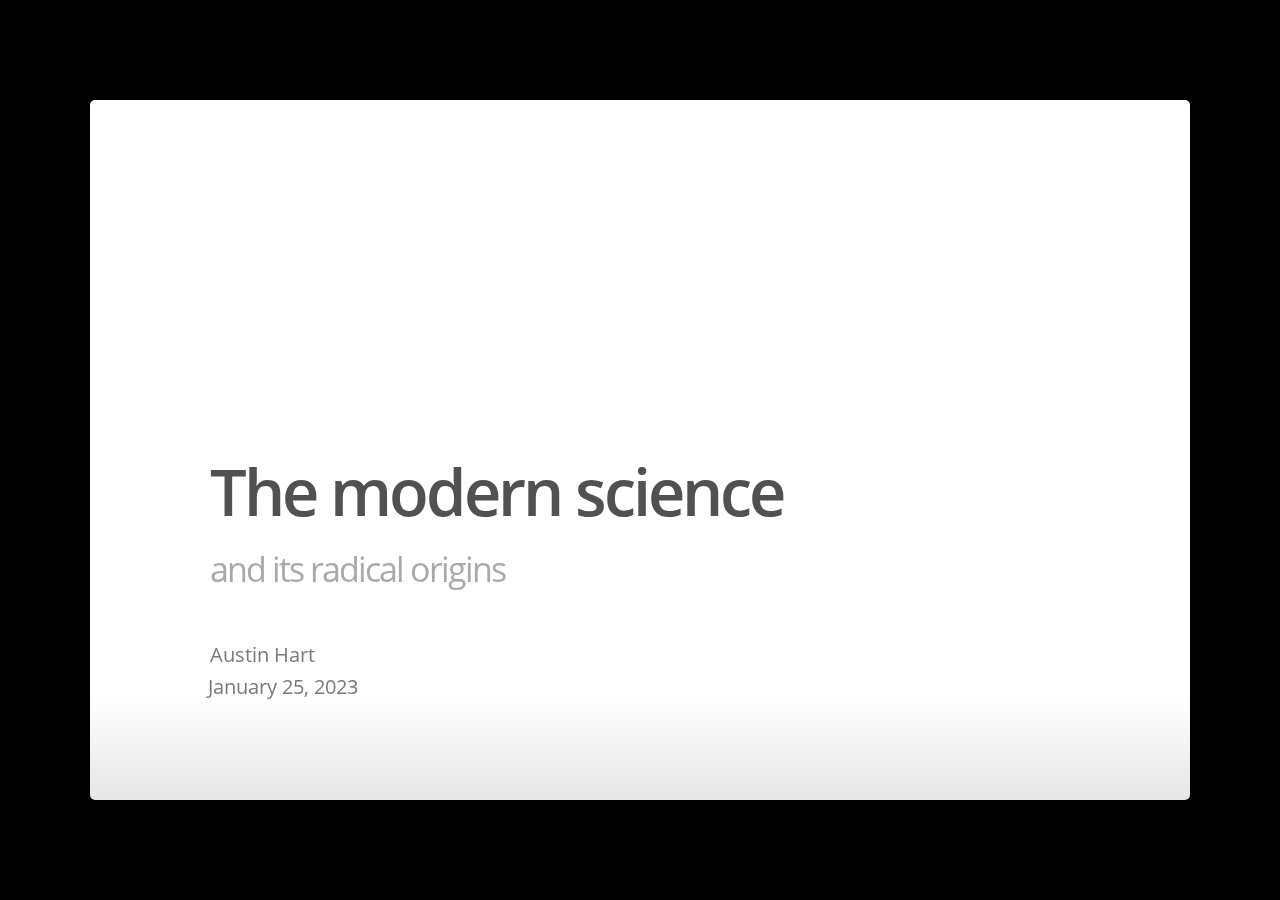
==== index.html @ f1a3aece "upload" ====
<!DOCTYPE html>
<html>
<head>
  <title>The modern science</title>

  <meta charset="utf-8">
  <meta http-equiv="X-UA-Compatible" content="chrome=1">
  <meta name="generator" content="pandoc" />



  <meta name="date" content="2023-01-25" />

  <meta name="viewport" content="width=device-width, initial-scale=1">
  <meta name="apple-mobile-web-app-capable" content="yes">

  <base target="_blank">

  <script type="text/javascript">
    var SLIDE_CONFIG = {
      // Slide settings
      settings: {
                title: 'The modern science',
                        subtitle: 'and its radical origins',
                useBuilds: true,
        usePrettify: true,
        enableSlideAreas: true,
        enableTouch: true,
                      },

      // Author information
      presenters: [
            {
        name:  'Austin Hart' ,
        company: '',
        gplus: '',
        twitter: '',
        www: '',
        github: ''
      },
            ]
    };
  </script>

  <script>// Pandoc 2.9 adds attributes on both header and div. We remove the former (to
// be compatible with the behavior of Pandoc < 2.8).
document.addEventListener('DOMContentLoaded', function(e) {
  var hs = document.querySelectorAll("div.section[class*='level'] > :first-child");
  var i, h, a;
  for (i = 0; i < hs.length; i++) {
    h = hs[i];
    if (!/^h[1-6]$/i.test(h.tagName)) continue;  // it should be a header h1-h6
    a = h.attributes;
    while (a.length > 0) h.removeAttribute(a[0].name);
  }
});
</script>
  <style type="text/css">@font-face {
font-family: 'Open Sans';
font-style: normal;
font-weight: 400;
src: url([data-uri]) format('truetype');
}
@font-face {
font-family: 'Open Sans';
font-style: normal;
font-weight: 600;
src: url([data-uri]) format('truetype');
}
@font-face {
font-family: 'Open Sans';
font-style: italic;
font-weight: 400;
src: url([data-uri]) format('truetype');
}
@font-face {
font-family: 'Open Sans';
font-style: italic;
font-weight: 600;
src: url([data-uri]) format('truetype');
}
@font-face {
font-family: 'Source Code Pro';
font-style: normal;
font-weight: 400;
src: url([data-uri]) format('truetype');
}
</style>
  <style type="text/css">@charset "UTF-8";

html, body, div, span, applet, object, iframe,
h1, h2, h3, h4, h5, h6, p, blockquote, pre,
a, abbr, acronym, address, big, cite, code,
del, dfn, em, img, ins, kbd, q, s, samp,
small, strike, strong, tt, var,
b, u, i, center,
dl, dt, dd, ol, ul, li,
fieldset, form, label, legend,
table, caption, tbody, tfoot, thead, tr, th, td,
article, aside, canvas, details, embed,
figure, figcaption, footer, header, hgroup,
menu, nav, output, ruby, section, summary,
time, mark, audio, video {
margin: 0;
padding: 0;
border: 0;
font: inherit;
font-size: 100%;
vertical-align: baseline;
}

html {
line-height: 1.2;
}

ul {
list-style: none;
}

table {
border-collapse: collapse;
border-spacing: 0;
}

caption, th, td {
font-weight: normal;
vertical-align: middle;
}

q, blockquote {
quotes: none;
}

q:before, q:after, blockquote:before, blockquote:after {
content: "";
content: none;
}

a img {
border: none;
}

article, aside, details, figcaption, figure, footer, header, hgroup, menu, nav, section, summary {
display: block;
}


html {
height: 100%;
overflow: hidden;
}

body {
margin: 0;
padding: 0;
opacity: 0;
height: 100%;
min-height: 740px;
width: 100%;
overflow: hidden;
color: #fff;
-webkit-font-smoothing: antialiased;
-moz-font-smoothing: antialiased;
-ms-font-smoothing: antialiased;
-o-font-smoothing: antialiased;
-webkit-transition: opacity 250ms ease-in;
-webkit-transition-delay: 100ms;
-moz-transition: opacity 250ms ease-in 100ms;
-o-transition: opacity 250ms ease-in 100ms;
transition: opacity 250ms ease-in 100ms;
}

body.loaded {
opacity: 1 !important;
}

input, button {
vertical-align: middle;
}

slides > slide[hidden] {
display: none !important;
}

slides {
width: 100%;
height: 100%;
position: absolute;
left: 0;
top: 0;
-webkit-transform: translate3d(0, 0, 0);
-moz-transform: translate3d(0, 0, 0);
-ms-transform: translate3d(0, 0, 0);
-o-transform: translate3d(0, 0, 0);
transform: translate3d(0, 0, 0);
-webkit-perspective: 1000;
-moz-perspective: 1000;
-ms-perspective: 1000;
-o-perspective: 1000;
perspective: 1000;
-webkit-transform-style: preserve-3d;
-moz-transform-style: preserve-3d;
-ms-transform-style: preserve-3d;
-o-transform-style: preserve-3d;
transform-style: preserve-3d;
-webkit-transition: opacity 250ms ease-in;
-webkit-transition-delay: 100ms;
-moz-transition: opacity 250ms ease-in 100ms;
-o-transition: opacity 250ms ease-in 100ms;
transition: opacity 250ms ease-in 100ms;
}

slides > slide {
display: block;
position: absolute;
overflow: hidden;
left: 50%;
top: 50%;
-webkit-box-sizing: border-box;
-moz-box-sizing: border-box;
box-sizing: border-box;
}




::selection {
color: white;
background-color: #ffd14d;
text-shadow: none;
}

::-webkit-scrollbar {
height: 16px;
overflow: visible;
width: 16px;
}

::-webkit-scrollbar-thumb {
background-color: rgba(0, 0, 0, 0.1);
background-clip: padding-box;
border: solid transparent;
min-height: 28px;
padding: 100px 0 0;
-webkit-box-shadow: inset 1px 1px 0 rgba(0, 0, 0, 0.1), inset 0 -1px 0 rgba(0, 0, 0, 0.07);
-moz-box-shadow: inset 1px 1px 0 rgba(0, 0, 0, 0.1), inset 0 -1px 0 rgba(0, 0, 0, 0.07);
box-shadow: inset 1px 1px 0 rgba(0, 0, 0, 0.1), inset 0 -1px 0 rgba(0, 0, 0, 0.07);
border-width: 1px 1px 1px 6px;
}

::-webkit-scrollbar-thumb:hover {
background-color: rgba(0, 0, 0, 0.5);
}

::-webkit-scrollbar-button {
height: 0;
width: 0;
}

::-webkit-scrollbar-track {
background-clip: padding-box;
border: solid transparent;
border-width: 0 0 0 4px;
}

::-webkit-scrollbar-corner {
background: transparent;
}

body {
background: black;
}

slides > slide {
font-family: 'Open Sans', Arial, sans-serif;
font-size: 26px;
color: #797979;
width: 900px;
height: 700px;
margin-left: -450px;
margin-top: -350px;
padding: 40px 60px;
-webkit-border-radius: 5px;
-moz-border-radius: 5px;
-ms-border-radius: 5px;
-o-border-radius: 5px;
border-radius: 5px;
-webkit-transition: all 0.6s ease-in-out;
-moz-transition: all 0.6s ease-in-out;
-o-transition: all 0.6s ease-in-out;
transition: all 0.6s ease-in-out;
}

slides > slide.far-past {
}

slides > slide.past {
opacity: 0;
}

slides > slide.current {
display: block;
opacity: 1;
z-index: 1;
}
slides > slide:not(.current) {
z-index: 0;
}

slides > slide.current .auto-fadein {
opacity: 1;
}

slides > slide.current .gdbar {
-webkit-background-size: 100% 100%;
-moz-background-size: 100% 100%;
-o-background-size: 100% 100%;
background-size: 100% 100%;
}

slides > slide.next {
opacity: 0;
pointer-events: none;
}

slides > slide.far-next {
}

slides > slide.dark {
background: #515151 !important;
}

slides > slide:not(.nobackground):after {
font-size: 12pt;
content: attr(data-slide-num) "/" attr(data-total-slides);
position: absolute;
bottom: 20px;
right: 60px;
line-height: 1.9;
}

slides > slide.title-slide:after {
content: '';
position: absolute;
bottom: 40px;
right: 40px;
width: 100%;
height: 60px;
}

slides > slide.backdrop {
z-index: -10;
display: block !important;
background: -webkit-gradient(linear, 50% 0%, 50% 100%, color-stop(0%, #ffffff), color-stop(85%, #ffffff), color-stop(100%, #e6e6e6));
background: -webkit-linear-gradient(#ffffff, #ffffff 85%, #e6e6e6);
background: -moz-linear-gradient(#ffffff, #ffffff 85%, #e6e6e6);
background: -o-linear-gradient(#ffffff, #ffffff 85%, #e6e6e6);
background: linear-gradient(#ffffff, #ffffff 85%, #e6e6e6);
background-color: white;
}

slides > slide.backdrop:after, slides > slide.backdrop:before {
display: none;
}

slides > slide > hgroup + article {
margin-top: 45px;
}

slides > slide > hgroup + article.flexbox.vcenter, slides > slide > hgroup + article.flexbox.vleft, slides > slide > hgroup + article.flexbox.vright {
height: 80%;
}

slides > slide > hgroup + article p {
margin-bottom: 1em;
}

slides > slide > article:only-child {
height: 100%;
}

slides > slide > article:only-child > iframe {
height: 95%;
}

slides.layout-faux-widescreen > slide {
padding: 40px 160px;
}

slides.layout-widescreen > slide,
slides.layout-faux-widescreen > slide {
margin-left: -550px;
width: 1100px;
}

slides.layout-widescreen > slide.far-past,
slides.layout-faux-widescreen > slide.far-past {
-webkit-transform: translate(-2260px);
-moz-transform: translate(-2260px);
-ms-transform: translate(-2260px);
-o-transform: translate(-2260px);
transform: translate(-2260px);
-webkit-transform: translate3d(-2260px, 0, 0);
-moz-transform: translate3d(-2260px, 0, 0);
-ms-transform: translate3d(-2260px, 0, 0);
-o-transform: translate3d(-2260px, 0, 0);
transform: translate3d(-2260px, 0, 0);
}

slides.layout-widescreen > slide.past,
slides.layout-faux-widescreen > slide.past {
display: block;
opacity: 0;
}

slides.layout-widescreen > slide.current,
slides.layout-faux-widescreen > slide.current {
display: block;
opacity: 1;
}

slides.layout-widescreen > slide.next,
slides.layout-faux-widescreen > slide.next {
display: block;
opacity: 0;
pointer-events: none;
}

slides.layout-widescreen > slide.far-next,
slides.layout-faux-widescreen > slide.far-next {
-webkit-transform: translate(2260px);
-moz-transform: translate(2260px);
-ms-transform: translate(2260px);
-o-transform: translate(2260px);
transform: translate(2260px);
-webkit-transform: translate3d(2260px, 0, 0);
-moz-transform: translate3d(2260px, 0, 0);
-ms-transform: translate3d(2260px, 0, 0);
-o-transform: translate3d(2260px, 0, 0);
transform: translate3d(2260px, 0, 0);
}

slides.layout-widescreen #prev-slide-area,
slides.layout-faux-widescreen #prev-slide-area {
margin-left: -650px;
}

slides.layout-widescreen #next-slide-area,
slides.layout-faux-widescreen #next-slide-area {
margin-left: 550px;
}

b {
font-weight: 600;
}

a {
color: #2a7cdf;
text-decoration: none;
border-bottom: 1px solid rgba(42, 124, 223, 0.5);
}

a:hover {
color: black !important;
}

h1, h2, h3 {
font-weight: 600;
}

h2 {
font-size: 45px;
line-height: 65px;
letter-spacing: -2px;
color: #515151;
}

h3 {
font-size: 30px;
letter-spacing: -1px;
line-height: 2;
font-weight: inherit;
color: #797979;
}

ol, ul {
margin-left: 1.2em;
margin-bottom: 1em;
position: relative;
}
ol {
margin-left: 1.4em;
}

ol li,
ul li {
margin-bottom: 0.5em;
}

ul li ul {
margin-left: 2em;
margin-bottom: 0;
}

ul li ul li:before {
content: '-';
font-weight: 600;
}

ul > li:before {
content: '\00B7';
margin-left: -1em;
position: absolute;
font-weight: 600;
}

ul ul,
ol ul {
margin-top: .5em;
}
ol ul,
ol ol {
margin-top: .5em;
}

.highlight-code slide.current pre > * {
opacity: 0.25;
-webkit-transition: opacity 0.5s ease-in;
-moz-transition: opacity 0.5s ease-in;
-o-transition: opacity 0.5s ease-in;
transition: opacity 0.5s ease-in;
}

.highlight-code slide.current b {
opacity: 1;
}

pre {
font-family: 'Source Code Pro', 'Courier New', monospace;
font-size: 20px;
line-height: 28px;
padding: 10px 0 10px 60px;
letter-spacing: -1px;
margin-bottom: 20px;
width: 106%;
left: -60px;
position: relative;
-webkit-box-sizing: border-box;
-moz-box-sizing: border-box;
box-sizing: border-box;

}
.prettyprint {
background-color: #e6e6e6;
}

pre[data-lang]:after {
content: attr(data-lang);
background-color: darkgrey;
right: 0;
top: 0;
position: absolute;
font-size: 16pt;
color: white;
padding: 2px 25px;
text-transform: uppercase;
}

pre[data-lang="go"] {
color: #333;
}

code {
font-size: 95%;
font-family: 'Source Code Pro', 'Courier New', monospace;
color: black;
}

iframe {
width: 100%;
height: 510px;
background: white;
border: 1px solid #e6e6e6;
-webkit-box-sizing: border-box;
-moz-box-sizing: border-box;
box-sizing: border-box;
}

dt {
font-weight: bold;
}

button {
display: inline-block;
background: -webkit-gradient(linear, 50% 0%, 50% 100%, color-stop(40%, #f9f9f9), color-stop(70%, #e3e3e3));
background: -webkit-linear-gradient(#f9f9f9 40%, #e3e3e3 70%);
background: -moz-linear-gradient(#f9f9f9 40%, #e3e3e3 70%);
background: -o-linear-gradient(#f9f9f9 40%, #e3e3e3 70%);
background: linear-gradient(#f9f9f9 40%, #e3e3e3 70%);
border: 1px solid darkgrey;
-webkit-border-radius: 3px;
-moz-border-radius: 3px;
-ms-border-radius: 3px;
-o-border-radius: 3px;
border-radius: 3px;
padding: 5px 8px;
outline: none;
white-space: nowrap;
-webkit-user-select: none;
-moz-user-select: none;
user-select: none;
cursor: pointer;
text-shadow: 1px 1px white;
font-size: 10pt;
}

button:not(:disabled):hover {
border-color: #515151;
}

button:not(:disabled):active {
background: -webkit-gradient(linear, 50% 0%, 50% 100%, color-stop(40%, #e3e3e3), color-stop(70%, #f9f9f9));
background: -webkit-linear-gradient(#e3e3e3 40%, #f9f9f9 70%);
background: -moz-linear-gradient(#e3e3e3 40%, #f9f9f9 70%);
background: -o-linear-gradient(#e3e3e3 40%, #f9f9f9 70%);
background: linear-gradient(#e3e3e3 40%, #f9f9f9 70%);
}

:disabled {
color: darkgrey;
}

.blue {
color: #4387fd;
}

.blue2 {
color: #3c8ef3;
}

.blue3 {
color: #2a7cdf;
}

.yellow {
color: #ffd14d;
}

.yellow2 {
color: #f9cc46;
}

.yellow3 {
color: #f6c000;
}

.green {
color: #0da861;
}

.green2 {
color: #00a86d;
}

.green3 {
color: #009f5d;
}

.red {
color: #f44a3f;
}

.red2 {
color: #e0543e;
}

.red3 {
color: #d94d3a;
}

.gray {
color: #e6e6e6;
}

.gray2 {
color: darkgrey;
}

.gray3 {
color: #797979;
}

.gray4 {
color: #515151;
}

.white {
color: white !important;
}

.black {
color: black !important;
}

.columns-2 {
-webkit-column-count: 2;
-moz-column-count: 2;
-ms-column-count: 2;
-o-column-count: 2;
column-count: 2;
}

.columns-2 ul, .columns-2 ol {
-webkit-transform: translate3d(0, 0, 0);
}

table.rmdtable {
width: 100%;
border-collapse: -moz-initial;
border-collapse: initial;
border-spacing: 2px;
border-bottom: 1px solid #797979;
}

table.rmdtable tr > td:first-child, table th {
font-weight: 600;
color: #515151;
}

table.rmdtable tr:nth-child(odd) {
background-color: #e6e6e6;
}

table.rmdtable th {
color: white;
font-size: 18px;
background: -webkit-gradient(linear, 50% 0%, 50% 100%, color-stop(40%, #4387fd), color-stop(80%, #2a7cdf)) no-repeat;
background: -webkit-linear-gradient(top, #4387fd 40%, #2a7cdf 80%) no-repeat;
background: -moz-linear-gradient(top, #4387fd 40%, #2a7cdf 80%) no-repeat;
background: -o-linear-gradient(top, #4387fd 40%, #2a7cdf 80%) no-repeat;
background: linear-gradient(top, #4387fd 40%, #2a7cdf 80%) no-repeat;
}

table.rmdtable td, table th {
font-size: 18px;
padding: 1em 0.5em;
}

table.rmdtable td.highlight {
color: #515151;
background: -webkit-gradient(linear, 50% 0%, 50% 100%, color-stop(40%, #ffd14d), color-stop(80%, #f6c000)) no-repeat;
background: -webkit-linear-gradient(top, #ffd14d 40%, #f6c000 80%) no-repeat;
background: -moz-linear-gradient(top, #ffd14d 40%, #f6c000 80%) no-repeat;
background: -o-linear-gradient(top, #ffd14d 40%, #f6c000 80%) no-repeat;
background: linear-gradient(top, #ffd14d 40%, #f6c000 80%) no-repeat;
}

table.rmdtable.rows {
border-bottom: none;
border-right: 1px solid #797979;
}

q {
font-size: 45px;
line-height: 72px;
}

q:before {
content: '\201C';
position: absolute;
margin-left: -0.5em;
}

q:after {
content: '\201D';
position: absolute;
margin-left: 0.1em;
}

slide.fill {
background-repeat: no-repeat;
-webkit-border-radius: 5px;
-moz-border-radius: 5px;
-ms-border-radius: 5px;
-o-border-radius: 5px;
border-radius: 5px;
-webkit-background-size: cover;
-moz-background-size: cover;
-o-background-size: cover;
background-size: cover;
}


article.smaller p, article.smaller ul, article.smaller ol {
font-size: 20px;
line-height: 24px;
letter-spacing: 0;
}

article.smaller table td, article.smaller table th {
font-size: 14px;
}

article.smaller pre {
font-size: 15px;
line-height: 20px;
letter-spacing: 0;
}

article.smaller q {
font-size: 40px;
line-height: 48px;
}

article.smaller q:before, article.smaller q:after {
font-size: 60px;
}


.build > * {
-webkit-transition: opacity 0.5s ease-in-out;
-webkit-transition-delay: 0.2s;
-moz-transition: opacity 0.5s ease-in-out 0.2s;
-o-transition: opacity 0.5s ease-in-out 0.2s;
transition: opacity 0.5s ease-in-out 0.2s;
}

.build .to-build {
opacity: 0;
}

.build .build-fade {
opacity: 0.3;
}

.build .build-fade:hover {
opacity: 1.0;
}

.popup .next .build .to-build {
opacity: 1;
}

.popup .next .build .build-fade {
opacity: 1;
}


.prettyprint .str,
.prettyprint .atv {

color: #009f5d;
}

.prettyprint .kwd,
.prettyprint .tag {

color: #0066cc;
}

.prettyprint .com {

color: #797979;
font-style: italic;
}

.prettyprint .lit {

color: #7f0000;
}

.prettyprint .pun,
.prettyprint .opn,
.prettyprint .clo {
color: #515151;
}

.prettyprint .typ,
.prettyprint .atn,
.prettyprint .dec,
.prettyprint .var {

color: #d94d3a;
}

.prettyprint .pln {
color: #515151;
}

.note {
position: absolute;
z-index: 100;
width: 100%;
height: 100%;
top: 0;
left: 0;
padding: 1em;
background: rgba(0, 0, 0, 0.3);
opacity: 0;
pointer-events: none;
display: -webkit-box !important;
display: -moz-box !important;
display: -ms-box !important;
display: -o-box !important;
display: box !important;
-webkit-box-orient: vertical;
-moz-box-orient: vertical;
-ms-box-orient: vertical;
box-orient: vertical;
-webkit-box-align: center;
-moz-box-align: center;
-ms-box-align: center;
box-align: center;
-webkit-box-pack: center;
-moz-box-pack: center;
-ms-box-pack: center;
box-pack: center;
-webkit-border-radius: 5px;
-moz-border-radius: 5px;
-ms-border-radius: 5px;
-o-border-radius: 5px;
border-radius: 5px;
-webkit-box-sizing: border-box;
-moz-box-sizing: border-box;
box-sizing: border-box;
-webkit-transform: translateY(350px);
-moz-transform: translateY(350px);
-ms-transform: translateY(350px);
-o-transform: translateY(350px);
transform: translateY(350px);
-webkit-transition: all 0.4s ease-in-out;
-moz-transition: all 0.4s ease-in-out;
-o-transition: all 0.4s ease-in-out;
transition: all 0.4s ease-in-out;
}

.note > section {
background: #fff;
-webkit-border-radius: 5px;
-moz-border-radius: 5px;
-ms-border-radius: 5px;
-o-border-radius: 5px;
border-radius: 5px;
-webkit-box-shadow: 0 0 10px #797979;
-moz-box-shadow: 0 0 10px #797979;
box-shadow: 0 0 10px #797979;
width: 60%;
padding: 2em;
}

.with-notes.popup slides.layout-widescreen slide.next,
.with-notes.popup slides.layout-faux-widescreen slide.next {
-webkit-transform: translate3d(690px, 80px, 0) scale(0.35);
-moz-transform: translate3d(690px, 80px, 0) scale(0.35);
-ms-transform: translate3d(690px, 80px, 0) scale(0.35);
-o-transform: translate3d(690px, 80px, 0) scale(0.35);
transform: translate3d(690px, 80px, 0) scale(0.35);
}

.with-notes.popup slides.layout-widescreen slide .note,
.with-notes.popup slides.layout-faux-widescreen slide .note {
-webkit-transform: translate3d(300px, 800px, 0) scale(1.5);
-moz-transform: translate3d(300px, 800px, 0) scale(1.5);
-ms-transform: translate3d(300px, 800px, 0) scale(1.5);
-o-transform: translate3d(300px, 800px, 0) scale(1.5);
transform: translate3d(300px, 800px, 0) scale(1.5);
}

.with-notes.popup slide {
overflow: visible;
background: white;
-webkit-transition: none;
-moz-transition: none;
-o-transition: none;
transition: none;
pointer-events: none;
-webkit-transform-origin: 0 0;
-moz-transform-origin: 0 0;
-ms-transform-origin: 0 0;
-o-transform-origin: 0 0;
transform-origin: 0 0;
}

.with-notes.popup slide:not(.backdrop) {
-webkit-transform: scale(0.6) translate3d(0.5em, 0.5em, 0);
-moz-transform: scale(0.6) translate3d(0.5em, 0.5em, 0);
-ms-transform: scale(0.6) translate3d(0.5em, 0.5em, 0);
-o-transform: scale(0.6) translate3d(0.5em, 0.5em, 0);
transform: scale(0.6) translate3d(0.5em, 0.5em, 0);
-webkit-box-shadow: 0 0 10px #797979;
-moz-box-shadow: 0 0 10px #797979;
box-shadow: 0 0 10px #797979;
}

.with-notes.popup slide.backdrop {
background-image: -webkit-gradient(radial, 50% 50%, 0, 50% 50%, 600, color-stop(0%, #b1dfff), color-stop(100%, #4387fd));
background-image: -webkit-radial-gradient(50% 50%, #b1dfff 0%, #4387fd 600px);
background-image: -moz-radial-gradient(50% 50%, #b1dfff 0%, #4387fd 600px);
background-image: -o-radial-gradient(50% 50%, #b1dfff 0%, #4387fd 600px);
background-image: radial-gradient(50% 50%, #b1dfff 0%, #4387fd 600px);
}

.with-notes.popup slide.next {
-webkit-transform: translate3d(570px, 80px, 0) scale(0.35);
-moz-transform: translate3d(570px, 80px, 0) scale(0.35);
-ms-transform: translate3d(570px, 80px, 0) scale(0.35);
-o-transform: translate3d(570px, 80px, 0) scale(0.35);
transform: translate3d(570px, 80px, 0) scale(0.35);
opacity: 1 !important;
}

.with-notes.popup slide.next .note {
display: none !important;
}

.with-notes.popup .note {
width: 109%;
height: 260px;
background: #e6e6e6;
padding: 0;
-webkit-box-shadow: 0 0 10px #797979;
-moz-box-shadow: 0 0 10px #797979;
box-shadow: 0 0 10px #797979;
-webkit-transform: translate3d(250px, 800px, 0) scale(1.5);
-moz-transform: translate3d(250px, 800px, 0) scale(1.5);
-ms-transform: translate3d(250px, 800px, 0) scale(1.5);
-o-transform: translate3d(250px, 800px, 0) scale(1.5);
transform: translate3d(250px, 800px, 0) scale(1.5);
-webkit-transition: opacity 400ms ease-in-out;
-moz-transition: opacity 400ms ease-in-out;
-o-transition: opacity 400ms ease-in-out;
transition: opacity 400ms ease-in-out;
}

.with-notes.popup .note > section {
background: #fff;
-webkit-border-radius: 5px;
-moz-border-radius: 5px;
-ms-border-radius: 5px;
-o-border-radius: 5px;
border-radius: 5px;
height: 100%;
width: 100%;
-webkit-box-sizing: border-box;
-moz-box-sizing: border-box;
box-sizing: border-box;
-webkit-box-shadow: none;
-moz-box-shadow: none;
box-shadow: none;
overflow: auto;
padding: 1em;
}

.with-notes .note {
opacity: 1;
-webkit-transform: translateY(0);
-moz-transform: translateY(0);
-ms-transform: translateY(0);
-o-transform: translateY(0);
transform: translateY(0);
pointer-events: auto;
}

.source {
font-size: 14px;
color: darkgrey;
position: absolute;
bottom: 70px;
left: 60px;
}

.centered {
text-align: center;
}

.reflect {
-webkit-box-reflect: below 3px -webkit-linear-gradient(rgba(255, 255, 255, 0) 85%, white 150%);
-moz-box-reflect: below 3px -moz-linear-gradient(rgba(255, 255, 255, 0) 85%, white 150%);
-o-box-reflect: below 3px -o-linear-gradient(rgba(255, 255, 255, 0) 85%, white 150%);
-ms-box-reflect: below 3px -ms-linear-gradient(rgba(255, 255, 255, 0) 85%, white 150%);
box-reflect: below 3px linear-gradient(rgba(255, 255, 255, 0) 85%, #ffffff 150%);
}

.flexbox {
display: -webkit-box !important;
display: -moz-box !important;
display: -ms-box !important;
display: -o-box !important;
display: box !important;
}

.flexbox.vcenter {
-webkit-box-orient: vertical;
-moz-box-orient: vertical;
-ms-box-orient: vertical;
box-orient: vertical;
-webkit-box-align: center;
-moz-box-align: center;
-ms-box-align: center;
box-align: center;
-webkit-box-pack: center;
-moz-box-pack: center;
-ms-box-pack: center;
box-pack: center;
height: 100%;
width: 100%;
}

.flexbox.vleft {
-webkit-box-orient: vertical;
-moz-box-orient: vertical;
-ms-box-orient: vertical;
box-orient: vertical;
-webkit-box-align: left;
-moz-box-align: left;
-ms-box-align: left;
box-align: left;
-webkit-box-pack: center;
-moz-box-pack: center;
-ms-box-pack: center;
box-pack: center;
height: 100%;
width: 100%;
}

.flexbox.vright {
-webkit-box-orient: vertical;
-moz-box-orient: vertical;
-ms-box-orient: vertical;
box-orient: vertical;
-webkit-box-align: end;
-moz-box-align: end;
-ms-box-align: end;
box-align: end;
-webkit-box-pack: center;
-moz-box-pack: center;
-ms-box-pack: center;
box-pack: center;
height: 100%;
width: 100%;
}

.auto-fadein {
-webkit-transition: opacity 0.6s ease-in;
-webkit-transition-delay: 0.6s;
-moz-transition: opacity 0.6s ease-in 0.6s;
-o-transition: opacity 0.6s ease-in 0.6s;
transition: opacity 0.6s ease-in 0.6s;
opacity: 0;
}


.slide-area {
z-index: 1000;
position: absolute;
left: 0;
top: 0;
width: 100px;
height: 700px;
left: 50%;
top: 50%;
cursor: pointer;
margin-top: -350px;
}

#prev-slide-area {
margin-left: -550px;
}

#next-slide-area {
margin-left: 450px;
}


.logoslide img {
width: 383px;
height: 92px;
}

.segue {
padding: 60px 120px;
}

.segue h2 {
color: #e6e6e6;
font-size: 60px;
}

.segue h3 {
color: #e6e6e6;
line-height: 2.8;
}

.segue hgroup {
position: absolute;
bottom: 225px;
}

.thank-you-slide {
background: #4387fd !important;
color: white;
}

.thank-you-slide h2 {
font-size: 60px;
color: inherit;
}

.thank-you-slide article > p {
margin-top: 2em;
font-size: 20pt;
}

.thank-you-slide > p {
position: absolute;
bottom: 80px;
font-size: 24pt;
line-height: 1.3;
}

aside.gdbar {
height: 97px;
width: 215px;
position: absolute;
left: -1px;
top: 125px;
-webkit-border-radius: 0 10px 10px 0;
-moz-border-radius: 0 10px 10px 0;
-ms-border-radius: 0 10px 10px 0;
-o-border-radius: 0 10px 10px 0;
border-radius: 0 10px 10px 0;
background: -webkit-gradient(linear, 0% 50%, 100% 50%, color-stop(0%, #e6e6e6), color-stop(100%, #e6e6e6)) no-repeat;
background: -webkit-linear-gradient(left, #e6e6e6, #e6e6e6) no-repeat;
background: -moz-linear-gradient(left, #e6e6e6, #e6e6e6) no-repeat;
background: -o-linear-gradient(left, #e6e6e6, #e6e6e6) no-repeat;
background: linear-gradient(left, #e6e6e6, #e6e6e6) no-repeat;
-webkit-background-size: 0% 100%;
-moz-background-size: 0% 100%;
-o-background-size: 0% 100%;
background-size: 0% 100%;
-webkit-transition: all 0.5s ease-out;
-webkit-transition-delay: 0.5s;
-moz-transition: all 0.5s ease-out 0.5s;
-o-transition: all 0.5s ease-out 0.5s;
transition: all 0.5s ease-out 0.5s;

}

aside.gdbar.right {
right: 0;
left: -moz-initial;
left: initial;
top: 254px;

-webkit-transform: rotateZ(180deg);
-moz-transform: rotateZ(180deg);
-ms-transform: rotateZ(180deg);
-o-transform: rotateZ(180deg);
transform: rotateZ(180deg);
}

aside.gdbar.right img {
-webkit-transform: rotateZ(180deg);
-moz-transform: rotateZ(180deg);
-ms-transform: rotateZ(180deg);
-o-transform: rotateZ(180deg);
transform: rotateZ(180deg);
}

aside.gdbar.bottom {
top: -moz-initial;
top: initial;
bottom: 60px;
}

aside.gdbar img {
width: 85px;
height: 85px;
position: absolute;
right: 0;
margin: 8px 15px;
}

.title-slide hgroup {
bottom: 100px;
}

.title-slide hgroup h1 {
font-size: 65px;
line-height: 1.4;
letter-spacing: -3px;
color: #515151;
}

.title-slide hgroup h2 {
font-size: 34px;
color: darkgrey;
font-weight: inherit;
}

.title-slide hgroup p {
font-size: 20px;
color: #797979;
line-height: 1.3;
margin-top: 2em;
}

.quote {
color: #e6e6e6;
}

.quote .author {
font-size: 24px;
position: absolute;
bottom: 80px;
line-height: 1.4;
}

[data-config-contact] a {
color: white;
border-bottom: none;
}

[data-config-contact] span {
width: 115px;
display: inline-block;
}

.overview.popup .note {
display: none !important;
}

.overview slides slide {
display: block;
cursor: pointer;
opacity: 0.5;
pointer-events: auto !important;
background: -webkit-gradient(linear, 50% 0%, 50% 100%, color-stop(0%, #ffffff), color-stop(85%, #ffffff), color-stop(100%, #e6e6e6));
background: -webkit-linear-gradient(#ffffff, #ffffff 85%, #e6e6e6);
background: -moz-linear-gradient(#ffffff, #ffffff 85%, #e6e6e6);
background: -o-linear-gradient(#ffffff, #ffffff 85%, #e6e6e6);
background: linear-gradient(#ffffff, #ffffff 85%, #e6e6e6);
background-color: white;
}

.overview slides slide.backdrop {
display: none !important;
}

.overview slides slide.far-past, .overview slides slide.past, .overview slides slide.next, .overview slides slide.far-next, .overview slides slide.far-past {
opacity: 0.5;
display: block;
}

.overview slides slide.current {
opacity: 1;
}

.overview .slide-area {
display: none;
}
slides > slide {
background: linear-gradient(#ffffff, #ffffff 85%, #e6e6e6);
background-color: white;
}
slides > slide {
opacity: 0;
}
@media print {

@page {
size: landscape;
margin: 0;
}

slides slide {
display: block !important;
position: relative;
background: -webkit-gradient(linear, 50% 0%, 50% 100%, color-stop(0%, #ffffff), color-stop(85%, #ffffff), color-stop(100%, #e6e6e6));
background: -webkit-linear-gradient(#ffffff, #ffffff 85%, #e6e6e6);
background: -moz-linear-gradient(#ffffff, #ffffff 85%, #e6e6e6);
background: -o-linear-gradient(#ffffff, #ffffff 85%, #e6e6e6);
background: linear-gradient(#ffffff, #ffffff 85%, #e6e6e6);
background-color: white;
-webkit-transform: none !important;
-moz-transform: none !important;
-ms-transform: none !important;
-o-transform: none !important;
transform: none !important;
width: 100%;
height: 100%;
page-break-after: always;
top: auto !important;
left: auto !important;
margin-top: 0 !important;
margin-left: 0 !important;
opacity: 1 !important;
color: #555;
}

slides slide.far-past, slides slide.past, slides slide.next, slides slide.far-next, slides slide.far-past, slides slide.current {
opacity: 1 !important;
display: block !important;
}

slides slide .build > * {
-webkit-transition: none;
-moz-transition: none;
-o-transition: none;
transition: none;
}

slides slide .build .to-build,
slides slide .build .build-fade {
opacity: 1;
}

slides slide .auto-fadein {
opacity: 1 !important;
}

slides slide.backdrop {
display: none !important;
}

slides slide table.rows {
border-right: 0;
}

slides slide[hidden] {
display: none !important;
}

.slide-area {
display: none;
}

.reflect {
-webkit-box-reflect: none;
-moz-box-reflect: none;
-o-box-reflect: none;
-ms-box-reflect: none;
box-reflect: none;
}

pre, code {
font-family: monospace !important;
}
}

label {
display: block;
margin-bottom: 4px;
}
label, input {
font-size: 16px;
color: #333;
}
input {
width: 220px;
}
.jslider {
margin-top: 8px;
}

.dataTables_info, .dataTables_paginate {
font-size: 14px;
}
</style>
  <style type="text/css">
@media only screen and (max-device-width: 480px) {
slides>slide{-webkit-transition:none !important;-webkit-transition:none !important;-moz-transition:none !important;-o-transition:none !important;transition:none !important}
}
</style>
  <script>/* Modernizr 2.5.3 (Custom Build) | MIT & BSD
 * Build: http://www.modernizr.com/download/#[base64]
 */
;window.Modernizr=function(a,b,c){function C(a){i.cssText=a}function D(a,b){return C(m.join(a+";")+(b||""))}function E(a,b){return typeof a===b}function F(a,b){return!!~(""+a).indexOf(b)}function G(a,b){for(var d in a)if(i[a[d]]!==c)return b=="pfx"?a[d]:!0;return!1}function H(a,b,d){for(var e in a){var f=b[a[e]];if(f!==c)return d===!1?a[e]:E(f,"function")?f.bind(d||b):f}return!1}function I(a,b,c){var d=a.charAt(0).toUpperCase()+a.substr(1),e=(a+" "+o.join(d+" ")+d).split(" ");return E(b,"string")||E(b,"undefined")?G(e,b):(e=(a+" "+p.join(d+" ")+d).split(" "),H(e,b,c))}function K(){e.input=function(c){for(var d=0,e=c.length;d<e;d++)t[c[d]]=c[d]in j;return t.list&&(t.list=!!b.createElement("datalist")&&!!a.HTMLDataListElement),t}("autocomplete autofocus list placeholder max min multiple pattern required step".split(" ")),e.inputtypes=function(a){for(var d=0,e,g,h,i=a.length;d<i;d++)j.setAttribute("type",g=a[d]),e=j.type!=="text",e&&(j.value=k,j.style.cssText="position:absolute;visibility:hidden;",/^range$/.test(g)&&j.style.WebkitAppearance!==c?(f.appendChild(j),h=b.defaultView,e=h.getComputedStyle&&h.getComputedStyle(j,null).WebkitAppearance!=="textfield"&&j.offsetHeight!==0,f.removeChild(j)):/^(search|tel)$/.test(g)||(/^(url|email)$/.test(g)?e=j.checkValidity&&j.checkValidity()===!1:/^color$/.test(g)?(f.appendChild(j),f.offsetWidth,e=j.value!=k,f.removeChild(j)):e=j.value!=k)),s[a[d]]=!!e;return s}("search tel url email datetime date month week time datetime-local number range color".split(" "))}var d="2.5.3",e={},f=b.documentElement,g="modernizr",h=b.createElement(g),i=h.style,j=b.createElement("input"),k=":)",l={}.toString,m=" -webkit- -moz- -o- -ms- ".split(" "),n="Webkit Moz O ms",o=n.split(" "),p=n.toLowerCase().split(" "),q={svg:"http://www.w3.org/2000/svg"},r={},s={},t={},u=[],v=u.slice,w,x=function(a,c,d,e){var h,i,j,k=b.createElement("div"),l=b.body,m=l?l:b.createElement("body");if(parseInt(d,10))while(d--)j=b.createElement("div"),j.id=e?e[d]:g+(d+1),k.appendChild(j);return h=["&#173;","<style>",a,"</style>"].join(""),k.id=g,(l?k:m).innerHTML+=h,m.appendChild(k),l||(m.style.background="",f.appendChild(m)),i=c(k,a),l?k.parentNode.removeChild(k):m.parentNode.removeChild(m),!!i},y=function(b){var c=a.matchMedia||a.msMatchMedia;if(c)return c(b).matches;var d;return x("@media "+b+" { #"+g+" { position: absolute; } }",function(b){d=(a.getComputedStyle?getComputedStyle(b,null):b.currentStyle)["position"]=="absolute"}),d},z=function(){function d(d,e){e=e||b.createElement(a[d]||"div"),d="on"+d;var f=d in e;return f||(e.setAttribute||(e=b.createElement("div")),e.setAttribute&&e.removeAttribute&&(e.setAttribute(d,""),f=E(e[d],"function"),E(e[d],"undefined")||(e[d]=c),e.removeAttribute(d))),e=null,f}var a={select:"input",change:"input",submit:"form",reset:"form",error:"img",load:"img",abort:"img"};return d}(),A={}.hasOwnProperty,B;!E(A,"undefined")&&!E(A.call,"undefined")?B=function(a,b){return A.call(a,b)}:B=function(a,b){return b in a&&E(a.constructor.prototype[b],"undefined")},Function.prototype.bind||(Function.prototype.bind=function(b){var c=this;if(typeof c!="function")throw new TypeError;var d=v.call(arguments,1),e=function(){if(this instanceof e){var a=function(){};a.prototype=c.prototype;var f=new a,g=c.apply(f,d.concat(v.call(arguments)));return Object(g)===g?g:f}return c.apply(b,d.concat(v.call(arguments)))};return e});var J=function(c,d){var f=c.join(""),g=d.length;x(f,function(c,d){var f=b.styleSheets[b.styleSheets.length-1],h=f?f.cssRules&&f.cssRules[0]?f.cssRules[0].cssText:f.cssText||"":"",i=c.childNodes,j={};while(g--)j[i[g].id]=i[g];e.touch="ontouchstart"in a||a.DocumentTouch&&b instanceof DocumentTouch||(j.touch&&j.touch.offsetTop)===9,e.csstransforms3d=(j.csstransforms3d&&j.csstransforms3d.offsetLeft)===9&&j.csstransforms3d.offsetHeight===3,e.generatedcontent=(j.generatedcontent&&j.generatedcontent.offsetHeight)>=1,e.fontface=/src/i.test(h)&&h.indexOf(d.split(" ")[0])===0},g,d)}(['@font-face {font-family:"font";src:url("https://")}',["@media (",m.join("touch-enabled),("),g,")","{#touch{top:9px;position:absolute}}"].join(""),["@media (",m.join("transform-3d),("),g,")","{#csstransforms3d{left:9px;position:absolute;height:3px;}}"].join(""),['#generatedcontent:after{content:"',k,'";visibility:hidden}'].join("")],["fontface","touch","csstransforms3d","generatedcontent"]);r.flexbox=function(){return I("flexOrder")},r["flexbox-legacy"]=function(){return I("boxDirection")},r.canvas=function(){var a=b.createElement("canvas");return!!a.getContext&&!!a.getContext("2d")},r.canvastext=function(){return!!e.canvas&&!!E(b.createElement("canvas").getContext("2d").fillText,"function")},r.webgl=function(){try{var d=b.createElement("canvas"),e;e=!(!a.WebGLRenderingContext||!d.getContext("experimental-webgl")&&!d.getContext("webgl")),d=c}catch(f){e=!1}return e},r.touch=function(){return e.touch},r.geolocation=function(){return!!navigator.geolocation},r.postmessage=function(){return!!a.postMessage},r.websqldatabase=function(){return!!a.openDatabase},r.indexedDB=function(){return!!I("indexedDB",a)},r.hashchange=function(){return z("hashchange",a)&&(b.documentMode===c||b.documentMode>7)},r.history=function(){return!!a.history&&!!history.pushState},r.draganddrop=function(){var a=b.createElement("div");return"draggable"in a||"ondragstart"in a&&"ondrop"in a},r.websockets=function(){for(var b=-1,c=o.length;++b<c;)if(a[o[b]+"WebSocket"])return!0;return"WebSocket"in a},r.rgba=function(){return C("background-color:rgba(150,255,150,.5)"),F(i.backgroundColor,"rgba")},r.hsla=function(){return C("background-color:hsla(120,40%,100%,.5)"),F(i.backgroundColor,"rgba")||F(i.backgroundColor,"hsla")},r.multiplebgs=function(){return C("background:url(https://),url(https://),red url(https://)"),/(url\s*\(.*?){3}/.test(i.background)},r.backgroundsize=function(){return I("backgroundSize")},r.borderimage=function(){return I("borderImage")},r.borderradius=function(){return I("borderRadius")},r.boxshadow=function(){return I("boxShadow")},r.textshadow=function(){return b.createElement("div").style.textShadow===""},r.opacity=function(){return D("opacity:.55"),/^0.55$/.test(i.opacity)},r.cssanimations=function(){return I("animationName")},r.csscolumns=function(){return I("columnCount")},r.cssgradients=function(){var a="background-image:",b="gradient(linear,left top,right bottom,from(#9f9),to(white));",c="linear-gradient(left top,#9f9, white);";return C((a+"-webkit- ".split(" ").join(b+a)+m.join(c+a)).slice(0,-a.length)),F(i.backgroundImage,"gradient")},r.cssreflections=function(){return I("boxReflect")},r.csstransforms=function(){return!!I("transform")},r.csstransforms3d=function(){var a=!!I("perspective");return a&&"webkitPerspective"in f.style&&(a=e.csstransforms3d),a},r.csstransitions=function(){return I("transition")},r.fontface=function(){return e.fontface},r.generatedcontent=function(){return e.generatedcontent},r.video=function(){var a=b.createElement("video"),c=!1;try{if(c=!!a.canPlayType)c=new Boolean(c),c.ogg=a.canPlayType('video/ogg; codecs="theora"').replace(/^no$/,""),c.h264=a.canPlayType('video/mp4; codecs="avc1.42E01E"').replace(/^no$/,""),c.webm=a.canPlayType('video/webm; codecs="vp8, vorbis"').replace(/^no$/,"")}catch(d){}return c},r.audio=function(){var a=b.createElement("audio"),c=!1;try{if(c=!!a.canPlayType)c=new Boolean(c),c.ogg=a.canPlayType('audio/ogg; codecs="vorbis"').replace(/^no$/,""),c.mp3=a.canPlayType("audio/mpeg;").replace(/^no$/,""),c.wav=a.canPlayType('audio/wav; codecs="1"').replace(/^no$/,""),c.m4a=(a.canPlayType("audio/x-m4a;")||a.canPlayType("audio/aac;")).replace(/^no$/,"")}catch(d){}return c},r.localstorage=function(){try{return localStorage.setItem(g,g),localStorage.removeItem(g),!0}catch(a){return!1}},r.sessionstorage=function(){try{return sessionStorage.setItem(g,g),sessionStorage.removeItem(g),!0}catch(a){return!1}},r.webworkers=function(){return!!a.Worker},r.applicationcache=function(){return!!a.applicationCache},r.svg=function(){return!!b.createElementNS&&!!b.createElementNS(q.svg,"svg").createSVGRect},r.inlinesvg=function(){var a=b.createElement("div");return a.innerHTML="<svg/>",(a.firstChild&&a.firstChild.namespaceURI)==q.svg},r.smil=function(){return!!b.createElementNS&&/SVGAnimate/.test(l.call(b.createElementNS(q.svg,"animate")))},r.svgclippaths=function(){return!!b.createElementNS&&/SVGClipPath/.test(l.call(b.createElementNS(q.svg,"clipPath")))};for(var L in r)B(r,L)&&(w=L.toLowerCase(),e[w]=r[L](),u.push((e[w]?"":"no-")+w));return e.input||K(),C(""),h=j=null,e._version=d,e._prefixes=m,e._domPrefixes=p,e._cssomPrefixes=o,e.mq=y,e.hasEvent=z,e.testProp=function(a){return G([a])},e.testAllProps=I,e.testStyles=x,e.prefixed=function(a,b,c){return b?I(a,b,c):I(a,"pfx")},e}(this,this.document),function(a,b,c){function d(a){return o.call(a)=="[object Function]"}function e(a){return typeof a=="string"}function f(){}function g(a){return!a||a=="loaded"||a=="complete"||a=="uninitialized"}function h(){var a=p.shift();q=1,a?a.t?m(function(){(a.t=="c"?B.injectCss:B.injectJs)(a.s,0,a.a,a.x,a.e,1)},0):(a(),h()):q=0}function i(a,c,d,e,f,i,j){function k(b){if(!o&&g(l.readyState)&&(u.r=o=1,!q&&h(),l.onload=l.onreadystatechange=null,b)){a!="img"&&m(function(){t.removeChild(l)},50);for(var d in y[c])y[c].hasOwnProperty(d)&&y[c][d].onload()}}var j=j||B.errorTimeout,l={},o=0,r=0,u={t:d,s:c,e:f,a:i,x:j};y[c]===1&&(r=1,y[c]=[],l=b.createElement(a)),a=="object"?l.data=c:(l.src=c,l.type=a),l.width=l.height="0",l.onerror=l.onload=l.onreadystatechange=function(){k.call(this,r)},p.splice(e,0,u),a!="img"&&(r||y[c]===2?(t.insertBefore(l,s?null:n),m(k,j)):y[c].push(l))}function j(a,b,c,d,f){return q=0,b=b||"j",e(a)?i(b=="c"?v:u,a,b,this.i++,c,d,f):(p.splice(this.i++,0,a),p.length==1&&h()),this}function k(){var a=B;return a.loader={load:j,i:0},a}var l=b.documentElement,m=a.setTimeout,n=b.getElementsByTagName("script")[0],o={}.toString,p=[],q=0,r="MozAppearance"in l.style,s=r&&!!b.createRange().compareNode,t=s?l:n.parentNode,l=a.opera&&o.call(a.opera)=="[object Opera]",l=!!b.attachEvent&&!l,u=r?"object":l?"script":"img",v=l?"script":u,w=Array.isArray||function(a){return o.call(a)=="[object Array]"},x=[],y={},z={timeout:function(a,b){return b.length&&(a.timeout=b[0]),a}},A,B;B=function(a){function b(a){var a=a.split("!"),b=x.length,c=a.pop(),d=a.length,c={url:c,origUrl:c,prefixes:a},e,f,g;for(f=0;f<d;f++)g=a[f].split("="),(e=z[g.shift()])&&(c=e(c,g));for(f=0;f<b;f++)c=x[f](c);return c}function g(a,e,f,g,i){var j=b(a),l=j.autoCallback;j.url.split(".").pop().split("?").shift(),j.bypass||(e&&(e=d(e)?e:e[a]||e[g]||e[a.split("/").pop().split("?")[0]]||h),j.instead?j.instead(a,e,f,g,i):(y[j.url]?j.noexec=!0:y[j.url]=1,f.load(j.url,j.forceCSS||!j.forceJS&&"css"==j.url.split(".").pop().split("?").shift()?"c":c,j.noexec,j.attrs,j.timeout),(d(e)||d(l))&&f.load(function(){k(),e&&e(j.origUrl,i,g),l&&l(j.origUrl,i,g),y[j.url]=2})))}function i(a,b){function c(a,c){if(a){if(e(a))c||(j=function(){var a=[].slice.call(arguments);k.apply(this,a),l()}),g(a,j,b,0,h);else if(Object(a)===a)for(n in m=function(){var b=0,c;for(c in a)a.hasOwnProperty(c)&&b++;return b}(),a)a.hasOwnProperty(n)&&(!c&&!--m&&(d(j)?j=function(){var a=[].slice.call(arguments);k.apply(this,a),l()}:j[n]=function(a){return function(){var b=[].slice.call(arguments);a&&a.apply(this,b),l()}}(k[n])),g(a[n],j,b,n,h))}else!c&&l()}var h=!!a.test,i=a.load||a.both,j=a.callback||f,k=j,l=a.complete||f,m,n;c(h?a.yep:a.nope,!!i),i&&c(i)}var j,l,m=this.yepnope.loader;if(e(a))g(a,0,m,0);else if(w(a))for(j=0;j<a.length;j++)l=a[j],e(l)?g(l,0,m,0):w(l)?B(l):Object(l)===l&&i(l,m);else Object(a)===a&&i(a,m)},B.addPrefix=function(a,b){z[a]=b},B.addFilter=function(a){x.push(a)},B.errorTimeout=1e4,b.readyState==null&&b.addEventListener&&(b.readyState="loading",b.addEventListener("DOMContentLoaded",A=function(){b.removeEventListener("DOMContentLoaded",A,0),b.readyState="complete"},0)),a.yepnope=k(),a.yepnope.executeStack=h,a.yepnope.injectJs=function(a,c,d,e,i,j){var k=b.createElement("script"),l,o,e=e||B.errorTimeout;k.src=a;for(o in d)k.setAttribute(o,d[o]);c=j?h:c||f,k.onreadystatechange=k.onload=function(){!l&&g(k.readyState)&&(l=1,c(),k.onload=k.onreadystatechange=null)},m(function(){l||(l=1,c(1))},e),i?k.onload():n.parentNode.insertBefore(k,n)},a.yepnope.injectCss=function(a,c,d,e,g,i){var e=b.createElement("link"),j,c=i?h:c||f;e.href=a,e.rel="stylesheet",e.type="text/css";for(j in d)e.setAttribute(j,d[j]);g||(n.parentNode.insertBefore(e,n),m(c,0))}}(this,document),Modernizr.load=function(){yepnope.apply(window,[].slice.call(arguments,0))};</script>
  <script>var q=null;window.PR_SHOULD_USE_CONTINUATION=!0;
(function(){function L(a){function m(a){var f=a.charCodeAt(0);if(f!==92)return f;var b=a.charAt(1);return(f=r[b])?f:"0"<=b&&b<="7"?parseInt(a.substring(1),8):b==="u"||b==="x"?parseInt(a.substring(2),16):a.charCodeAt(1)}function e(a){if(a<32)return(a<16?"\\x0":"\\x")+a.toString(16);a=String.fromCharCode(a);if(a==="\\"||a==="-"||a==="["||a==="]")a="\\"+a;return a}function h(a){for(var f=a.substring(1,a.length-1).match(/\\u[\dA-Fa-f]{4}|\\x[\dA-Fa-f]{2}|\\[0-3][0-7]{0,2}|\\[0-7]{1,2}|\\[\S\s]|[^\\]/g),a=
[],b=[],o=f[0]==="^",c=o?1:0,i=f.length;c<i;++c){var j=f[c];if(/\\[bdsw]/i.test(j))a.push(j);else{var j=m(j),d;c+2<i&&"-"===f[c+1]?(d=m(f[c+2]),c+=2):d=j;b.push([j,d]);d<65||j>122||(d<65||j>90||b.push([Math.max(65,j)|32,Math.min(d,90)|32]),d<97||j>122||b.push([Math.max(97,j)&-33,Math.min(d,122)&-33]))}}b.sort(function(a,f){return a[0]-f[0]||f[1]-a[1]});f=[];j=[NaN,NaN];for(c=0;c<b.length;++c)i=b[c],i[0]<=j[1]+1?j[1]=Math.max(j[1],i[1]):f.push(j=i);b=["["];o&&b.push("^");b.push.apply(b,a);for(c=0;c<
f.length;++c)i=f[c],b.push(e(i[0])),i[1]>i[0]&&(i[1]+1>i[0]&&b.push("-"),b.push(e(i[1])));b.push("]");return b.join("")}function y(a){for(var f=a.source.match(/\[(?:[^\\\]]|\\[\S\s])*]|\\u[\dA-Fa-f]{4}|\\x[\dA-Fa-f]{2}|\\\d+|\\[^\dux]|\(\?[!:=]|[()^]|[^()[\\^]+/g),b=f.length,d=[],c=0,i=0;c<b;++c){var j=f[c];j==="("?++i:"\\"===j.charAt(0)&&(j=+j.substring(1))&&j<=i&&(d[j]=-1)}for(c=1;c<d.length;++c)-1===d[c]&&(d[c]=++t);for(i=c=0;c<b;++c)j=f[c],j==="("?(++i,d[i]===void 0&&(f[c]="(?:")):"\\"===j.charAt(0)&&
(j=+j.substring(1))&&j<=i&&(f[c]="\\"+d[i]);for(i=c=0;c<b;++c)"^"===f[c]&&"^"!==f[c+1]&&(f[c]="");if(a.ignoreCase&&s)for(c=0;c<b;++c)j=f[c],a=j.charAt(0),j.length>=2&&a==="["?f[c]=h(j):a!=="\\"&&(f[c]=j.replace(/[A-Za-z]/g,function(a){a=a.charCodeAt(0);return"["+String.fromCharCode(a&-33,a|32)+"]"}));return f.join("")}for(var t=0,s=!1,l=!1,p=0,d=a.length;p<d;++p){var g=a[p];if(g.ignoreCase)l=!0;else if(/[a-z]/i.test(g.source.replace(/\\u[\da-f]{4}|\\x[\da-f]{2}|\\[^UXux]/gi,""))){s=!0;l=!1;break}}for(var r=
{b:8,t:9,n:10,v:11,f:12,r:13},n=[],p=0,d=a.length;p<d;++p){g=a[p];if(g.global||g.multiline)throw Error(""+g);n.push("(?:"+y(g)+")")}return RegExp(n.join("|"),l?"gi":"g")}function M(a){function m(a){switch(a.nodeType){case 1:if(e.test(a.className))break;for(var g=a.firstChild;g;g=g.nextSibling)m(g);g=a.nodeName;if("BR"===g||"LI"===g)h[s]="\n",t[s<<1]=y++,t[s++<<1|1]=a;break;case 3:case 4:g=a.nodeValue,g.length&&(g=p?g.replace(/\r\n?/g,"\n"):g.replace(/[\t\n\r ]+/g," "),h[s]=g,t[s<<1]=y,y+=g.length,
t[s++<<1|1]=a)}}var e=/(?:^|\s)nocode(?:\s|$)/,h=[],y=0,t=[],s=0,l;a.currentStyle?l=a.currentStyle.whiteSpace:window.getComputedStyle&&(l=document.defaultView.getComputedStyle(a,q).getPropertyValue("white-space"));var p=l&&"pre"===l.substring(0,3);m(a);return{a:h.join("").replace(/\n$/,""),c:t}}function B(a,m,e,h){m&&(a={a:m,d:a},e(a),h.push.apply(h,a.e))}function x(a,m){function e(a){for(var l=a.d,p=[l,"pln"],d=0,g=a.a.match(y)||[],r={},n=0,z=g.length;n<z;++n){var f=g[n],b=r[f],o=void 0,c;if(typeof b===
"string")c=!1;else{var i=h[f.charAt(0)];if(i)o=f.match(i[1]),b=i[0];else{for(c=0;c<t;++c)if(i=m[c],o=f.match(i[1])){b=i[0];break}o||(b="pln")}if((c=b.length>=5&&"lang-"===b.substring(0,5))&&!(o&&typeof o[1]==="string"))c=!1,b="src";c||(r[f]=b)}i=d;d+=f.length;if(c){c=o[1];var j=f.indexOf(c),k=j+c.length;o[2]&&(k=f.length-o[2].length,j=k-c.length);b=b.substring(5);B(l+i,f.substring(0,j),e,p);B(l+i+j,c,C(b,c),p);B(l+i+k,f.substring(k),e,p)}else p.push(l+i,b)}a.e=p}var h={},y;(function(){for(var e=a.concat(m),
l=[],p={},d=0,g=e.length;d<g;++d){var r=e[d],n=r[3];if(n)for(var k=n.length;--k>=0;)h[n.charAt(k)]=r;r=r[1];n=""+r;p.hasOwnProperty(n)||(l.push(r),p[n]=q)}l.push(/[\S\s]/);y=L(l)})();var t=m.length;return e}function u(a){var m=[],e=[];a.tripleQuotedStrings?m.push(["str",/^(?:'''(?:[^'\\]|\\[\S\s]|''?(?=[^']))*(?:'''|$)|"""(?:[^"\\]|\\[\S\s]|""?(?=[^"]))*(?:"""|$)|'(?:[^'\\]|\\[\S\s])*(?:'|$)|"(?:[^"\\]|\\[\S\s])*(?:"|$))/,q,"'\""]):a.multiLineStrings?m.push(["str",/^(?:'(?:[^'\\]|\\[\S\s])*(?:'|$)|"(?:[^"\\]|\\[\S\s])*(?:"|$)|`(?:[^\\`]|\\[\S\s])*(?:`|$))/,
q,"'\"`"]):m.push(["str",/^(?:'(?:[^\n\r'\\]|\\.)*(?:'|$)|"(?:[^\n\r"\\]|\\.)*(?:"|$))/,q,"\"'"]);a.verbatimStrings&&e.push(["str",/^@"(?:[^"]|"")*(?:"|$)/,q]);var h=a.hashComments;h&&(a.cStyleComments?(h>1?m.push(["com",/^#(?:##(?:[^#]|#(?!##))*(?:###|$)|.*)/,q,"#"]):m.push(["com",/^#(?:(?:define|elif|else|endif|error|ifdef|include|ifndef|line|pragma|undef|warning)\b|[^\n\r]*)/,q,"#"]),e.push(["str",/^<(?:(?:(?:\.\.\/)*|\/?)(?:[\w-]+(?:\/[\w-]+)+)?[\w-]+\.h|[a-z]\w*)>/,q])):m.push(["com",/^#[^\n\r]*/,
q,"#"]));a.cStyleComments&&(e.push(["com",/^\/\/[^\n\r]*/,q]),e.push(["com",/^\/\*[\S\s]*?(?:\*\/|$)/,q]));a.regexLiterals&&e.push(["lang-regex",/^(?:^^\.?|[!+-]|!=|!==|#|%|%=|&|&&|&&=|&=|\(|\*|\*=|\+=|,|-=|->|\/|\/=|:|::|;|<|<<|<<=|<=|=|==|===|>|>=|>>|>>=|>>>|>>>=|[?@[^]|\^=|\^\^|\^\^=|{|\||\|=|\|\||\|\|=|~|break|case|continue|delete|do|else|finally|instanceof|return|throw|try|typeof)\s*(\/(?=[^*/])(?:[^/[\\]|\\[\S\s]|\[(?:[^\\\]]|\\[\S\s])*(?:]|$))+\/)/]);(h=a.types)&&e.push(["typ",h]);a=(""+a.keywords).replace(/^ | $/g,
"");a.length&&e.push(["kwd",RegExp("^(?:"+a.replace(/[\s,]+/g,"|")+")\\b"),q]);m.push(["pln",/^\s+/,q," \r\n\t\xa0"]);e.push(["lit",/^@[$_a-z][\w$@]*/i,q],["typ",/^(?:[@_]?[A-Z]+[a-z][\w$@]*|\w+_t\b)/,q],["pln",/^[$_a-z][\w$@]*/i,q],["lit",/^(?:0x[\da-f]+|(?:\d(?:_\d+)*\d*(?:\.\d*)?|\.\d\+)(?:e[+-]?\d+)?)[a-z]*/i,q,"0123456789"],["pln",/^\\[\S\s]?/,q],["pun",/^.[^\s\w"-$'./@\\`]*/,q]);return x(m,e)}function D(a,m){function e(a){switch(a.nodeType){case 1:if(k.test(a.className))break;if("BR"===a.nodeName)h(a),
a.parentNode&&a.parentNode.removeChild(a);else for(a=a.firstChild;a;a=a.nextSibling)e(a);break;case 3:case 4:if(p){var b=a.nodeValue,d=b.match(t);if(d){var c=b.substring(0,d.index);a.nodeValue=c;(b=b.substring(d.index+d[0].length))&&a.parentNode.insertBefore(s.createTextNode(b),a.nextSibling);h(a);c||a.parentNode.removeChild(a)}}}}function h(a){function b(a,d){var e=d?a.cloneNode(!1):a,f=a.parentNode;if(f){var f=b(f,1),g=a.nextSibling;f.appendChild(e);for(var h=g;h;h=g)g=h.nextSibling,f.appendChild(h)}return e}
for(;!a.nextSibling;)if(a=a.parentNode,!a)return;for(var a=b(a.nextSibling,0),e;(e=a.parentNode)&&e.nodeType===1;)a=e;d.push(a)}var k=/(?:^|\s)nocode(?:\s|$)/,t=/\r\n?|\n/,s=a.ownerDocument,l;a.currentStyle?l=a.currentStyle.whiteSpace:window.getComputedStyle&&(l=s.defaultView.getComputedStyle(a,q).getPropertyValue("white-space"));var p=l&&"pre"===l.substring(0,3);for(l=s.createElement("LI");a.firstChild;)l.appendChild(a.firstChild);for(var d=[l],g=0;g<d.length;++g)e(d[g]);m===(m|0)&&d[0].setAttribute("value",
m);var r=s.createElement("OL");r.className="linenums";for(var n=Math.max(0,m-1|0)||0,g=0,z=d.length;g<z;++g)l=d[g],l.className="L"+(g+n)%10,l.firstChild||l.appendChild(s.createTextNode("\xa0")),r.appendChild(l);a.appendChild(r)}function k(a,m){for(var e=m.length;--e>=0;){var h=m[e];A.hasOwnProperty(h)?window.console&&console.warn("cannot override language handler %s",h):A[h]=a}}function C(a,m){if(!a||!A.hasOwnProperty(a))a=/^\s*</.test(m)?"default-markup":"default-code";return A[a]}function E(a){var m=
a.g;try{var e=M(a.h),h=e.a;a.a=h;a.c=e.c;a.d=0;C(m,h)(a);var k=/\bMSIE\b/.test(navigator.userAgent),m=/\n/g,t=a.a,s=t.length,e=0,l=a.c,p=l.length,h=0,d=a.e,g=d.length,a=0;d[g]=s;var r,n;for(n=r=0;n<g;)d[n]!==d[n+2]?(d[r++]=d[n++],d[r++]=d[n++]):n+=2;g=r;for(n=r=0;n<g;){for(var z=d[n],f=d[n+1],b=n+2;b+2<=g&&d[b+1]===f;)b+=2;d[r++]=z;d[r++]=f;n=b}for(d.length=r;h<p;){var o=l[h+2]||s,c=d[a+2]||s,b=Math.min(o,c),i=l[h+1],j;if(i.nodeType!==1&&(j=t.substring(e,b))){k&&(j=j.replace(m,"\r"));i.nodeValue=
j;var u=i.ownerDocument,v=u.createElement("SPAN");v.className=d[a+1];var x=i.parentNode;x.replaceChild(v,i);v.appendChild(i);e<o&&(l[h+1]=i=u.createTextNode(t.substring(b,o)),x.insertBefore(i,v.nextSibling))}e=b;e>=o&&(h+=2);e>=c&&(a+=2)}}catch(w){"console"in window&&console.log(w&&w.stack?w.stack:w)}}var v=["break,continue,do,else,for,if,return,while"],w=[[v,"auto,case,char,const,default,double,enum,extern,float,goto,int,long,register,short,signed,sizeof,static,struct,switch,typedef,union,unsigned,void,volatile"],
"catch,class,delete,false,import,new,operator,private,protected,public,this,throw,true,try,typeof"],F=[w,"alignof,align_union,asm,axiom,bool,concept,concept_map,const_cast,constexpr,decltype,dynamic_cast,explicit,export,friend,inline,late_check,mutable,namespace,nullptr,reinterpret_cast,static_assert,static_cast,template,typeid,typename,using,virtual,where"],G=[w,"abstract,boolean,byte,extends,final,finally,implements,import,instanceof,null,native,package,strictfp,super,synchronized,throws,transient"],
H=[G,"as,base,by,checked,decimal,delegate,descending,dynamic,event,fixed,foreach,from,group,implicit,in,interface,internal,into,is,lock,object,out,override,orderby,params,partial,readonly,ref,sbyte,sealed,stackalloc,string,select,uint,ulong,unchecked,unsafe,ushort,var"],w=[w,"debugger,eval,export,function,get,null,set,undefined,var,with,Infinity,NaN"],I=[v,"and,as,assert,class,def,del,elif,except,exec,finally,from,global,import,in,is,lambda,nonlocal,not,or,pass,print,raise,try,with,yield,False,True,None"],
J=[v,"alias,and,begin,case,class,def,defined,elsif,end,ensure,false,in,module,next,nil,not,or,redo,rescue,retry,self,super,then,true,undef,unless,until,when,yield,BEGIN,END"],v=[v,"case,done,elif,esac,eval,fi,function,in,local,set,then,until"],K=/^(DIR|FILE|vector|(de|priority_)?queue|list|stack|(const_)?iterator|(multi)?(set|map)|bitset|u?(int|float)\d*)/,N=/\S/,O=u({keywords:[F,H,w,"caller,delete,die,do,dump,elsif,eval,exit,foreach,for,goto,if,import,last,local,my,next,no,our,print,package,redo,require,sub,undef,unless,until,use,wantarray,while,BEGIN,END"+
I,J,v],hashComments:!0,cStyleComments:!0,multiLineStrings:!0,regexLiterals:!0}),A={};k(O,["default-code"]);k(x([],[["pln",/^[^<?]+/],["dec",/^<!\w[^>]*(?:>|$)/],["com",/^<\!--[\S\s]*?(?:--\>|$)/],["lang-",/^<\?([\S\s]+?)(?:\?>|$)/],["lang-",/^<%([\S\s]+?)(?:%>|$)/],["pun",/^(?:<[%?]|[%?]>)/],["lang-",/^<xmp\b[^>]*>([\S\s]+?)<\/xmp\b[^>]*>/i],["lang-js",/^<script\b[^>]*>([\S\s]*?)(<\/script\b[^>]*>)/i],["lang-css",/^<style\b[^>]*>([\S\s]*?)(<\/style\b[^>]*>)/i],["lang-in.tag",/^(<\/?[a-z][^<>]*>)/i]]),
["default-markup","htm","html","mxml","xhtml","xml","xsl"]);k(x([["pln",/^\s+/,q," \t\r\n"],["atv",/^(?:"[^"]*"?|'[^']*'?)/,q,"\"'"]],[["tag",/^^<\/?[a-z](?:[\w-.:]*\w)?|\/?>$/i],["atn",/^(?!style[\s=]|on)[a-z](?:[\w:-]*\w)?/i],["lang-uq.val",/^=\s*([^\s"'>]*(?:[^\s"'/>]|\/(?=\s)))/],["pun",/^[/<->]+/],["lang-js",/^on\w+\s*=\s*"([^"]+)"/i],["lang-js",/^on\w+\s*=\s*'([^']+)'/i],["lang-js",/^on\w+\s*=\s*([^\s"'>]+)/i],["lang-css",/^style\s*=\s*"([^"]+)"/i],["lang-css",/^style\s*=\s*'([^']+)'/i],["lang-css",
/^style\s*=\s*([^\s"'>]+)/i]]),["in.tag"]);k(x([],[["atv",/^[\S\s]+/]]),["uq.val"]);k(u({keywords:F,hashComments:!0,cStyleComments:!0,types:K}),["c","cc","cpp","cxx","cyc","m"]);k(u({keywords:"null,true,false"}),["json"]);k(u({keywords:H,hashComments:!0,cStyleComments:!0,verbatimStrings:!0,types:K}),["cs"]);k(u({keywords:G,cStyleComments:!0}),["java"]);k(u({keywords:v,hashComments:!0,multiLineStrings:!0}),["bsh","csh","sh"]);k(u({keywords:I,hashComments:!0,multiLineStrings:!0,tripleQuotedStrings:!0}),
["cv","py"]);k(u({keywords:"caller,delete,die,do,dump,elsif,eval,exit,foreach,for,goto,if,import,last,local,my,next,no,our,print,package,redo,require,sub,undef,unless,until,use,wantarray,while,BEGIN,END",hashComments:!0,multiLineStrings:!0,regexLiterals:!0}),["perl","pl","pm"]);k(u({keywords:J,hashComments:!0,multiLineStrings:!0,regexLiterals:!0}),["rb"]);k(u({keywords:w,cStyleComments:!0,regexLiterals:!0}),["js"]);k(u({keywords:"all,and,by,catch,class,else,extends,false,finally,for,if,in,is,isnt,loop,new,no,not,null,of,off,on,or,return,super,then,true,try,unless,until,when,while,yes",
hashComments:3,cStyleComments:!0,multilineStrings:!0,tripleQuotedStrings:!0,regexLiterals:!0}),["coffee"]);k(x([],[["str",/^[\S\s]+/]]),["regex"]);window.prettyPrintOne=function(a,m,e){var h=document.createElement("PRE");h.innerHTML=a;e&&D(h,e);E({g:m,i:e,h:h});return h.innerHTML};window.prettyPrint=function(a){function m(){for(var e=window.PR_SHOULD_USE_CONTINUATION?l.now()+250:Infinity;p<h.length&&l.now()<e;p++){var n=h[p],k=n.className;if(k.indexOf("prettyprint")>=0){var k=k.match(g),f,b;if(b=
!k){b=n;for(var o=void 0,c=b.firstChild;c;c=c.nextSibling)var i=c.nodeType,o=i===1?o?b:c:i===3?N.test(c.nodeValue)?b:o:o;b=(f=o===b?void 0:o)&&"CODE"===f.tagName}b&&(k=f.className.match(g));k&&(k=k[1]);b=!1;for(o=n.parentNode;o;o=o.parentNode)if((o.tagName==="pre"||o.tagName==="code"||o.tagName==="xmp")&&o.className&&o.className.indexOf("prettyprint")>=0){b=!0;break}b||((b=(b=n.className.match(/\blinenums\b(?::(\d+))?/))?b[1]&&b[1].length?+b[1]:!0:!1)&&D(n,b),d={g:k,h:n,i:b},E(d))}}p<h.length?setTimeout(m,
250):a&&a()}for(var e=[document.getElementsByTagName("pre"),document.getElementsByTagName("code"),document.getElementsByTagName("xmp")],h=[],k=0;k<e.length;++k)for(var t=0,s=e[k].length;t<s;++t)h.push(e[k][t]);var e=q,l=Date;l.now||(l={now:function(){return+new Date}});var p=0,d,g=/\blang(?:uage)?-([\w.]+)(?!\S)/;m()};window.PR={createSimpleLexer:x,registerLangHandler:k,sourceDecorator:u,PR_ATTRIB_NAME:"atn",PR_ATTRIB_VALUE:"atv",PR_COMMENT:"com",PR_DECLARATION:"dec",PR_KEYWORD:"kwd",PR_LITERAL:"lit",
PR_NOCODE:"nocode",PR_PLAIN:"pln",PR_PUNCTUATION:"pun",PR_SOURCE:"src",PR_STRING:"str",PR_TAG:"tag",PR_TYPE:"typ"}})();
</script>
  <script>// Copyright (C) 2012 Jeffrey B. Arnold
//
// Licensed under the Apache License, Version 2.0 (the "License");
// you may not use this file except in compliance with the License.
// You may obtain a copy of the License at
//
//      http://www.apache.org/licenses/LICENSE-2.0
//
// Unless required by applicable law or agreed to in writing, software
// distributed under the License is distributed on an "AS IS" BASIS,
// WITHOUT WARRANTIES OR CONDITIONS OF ANY KIND, either express or implied.
// See the License for the specific language governing permissions and
// limitations under the License.


/**
 * @fileoverview
 * Registers a language handler for S, S-plus, and R source code.
 *
 *
 * To use, include prettify.js and this file in your HTML page.
 * Then put your code in an HTML tag like
 *      <pre class="prettyprint lang-r"> code </pre>
 *
 * Language definition from
 * http://cran.r-project.org/doc/manuals/R-lang.html.
 * Many of the regexes are shared  with the pygments SLexer,
 * http://pygments.org/.
 *
 * Original: https://raw.github.com/jrnold/prettify-lang-r-bugs/master/lang-r.js
 *
 * @author jeffrey.arnold@gmail.com
 */
PR['registerLangHandler'](
    PR['createSimpleLexer'](
        [
            [PR['PR_PLAIN'],       /^[\t\n\r \xA0]+/, null, '\t\n\r \xA0'],
	    [PR['PR_STRING'],      /^\"(?:[^\"\\]|\\[\s\S])*(?:\"|$)/, null, '"'],
	    [PR['PR_STRING'],      /^\'(?:[^\'\\]|\\[\s\S])*(?:\'|$)/, null, "'"]
        ],
        [
            [PR['PR_COMMENT'],     /^#.*/],
	    [PR['PR_KEYWORD'],     /^(?:if|else|for|while|repeat|in|next|break|return|switch|function)(?![A-Za-z0-9_.])/],
	    // hex numbes
	    [PR['PR_LITERAL'], /^0[xX][a-fA-F0-9]+([pP][0-9]+)?[Li]?/],
	    // Decimal numbers
            [PR['PR_LITERAL'], /^[+-]?([0-9]+(\.[0-9]+)?|\.[0-9]+)([eE][+-]?[0-9]+)?[Li]?/],
	    // builtin symbols
	    [PR['PR_LITERAL'], /^(?:NULL|NA(?:_(?:integer|real|complex|character)_)?|Inf|TRUE|FALSE|NaN|\.\.(?:\.|[0-9]+))(?![A-Za-z0-9_.])/],
	    // assignment, operators, and parens, etc.
	    [PR['PR_PUNCTUATION'], /^(?:<<?-|->>?|-|==|<=|>=|<|>|&&?|!=|\|\|?|\*|\+|\^|\/|!|%.*?%|=|~|\$|@|:{1,3}|[\[\](){};,?])/],
	    // valid variable names
	    [PR['PR_PLAIN'], /^(?:[A-Za-z]+[A-Za-z0-9_.]*|\.[a-zA-Z_][0-9a-zA-Z\._]*)(?![A-Za-z0-9_.])/],
	    // string backtick
	    [PR['PR_STRING'], /^`.+`/]
        ]),
    ['r', 's', 'R', 'S', 'Splus']);
</script>
  <script>var a=null;
PR.registerLangHandler(PR.createSimpleLexer([["pun",/^[:>?|]+/,a,":|>?"],["dec",/^%(?:YAML|TAG)[^\n\r#]+/,a,"%"],["typ",/^&\S+/,a,"&"],["typ",/^!\S*/,a,"!"],["str",/^"(?:[^"\\]|\\.)*(?:"|$)/,a,'"'],["str",/^'(?:[^']|'')*(?:'|$)/,a,"'"],["com",/^#[^\n\r]*/,a,"#"],["pln",/^\s+/,a," \t\r\n"]],[["dec",/^(?:---|\.\.\.)(?:[\n\r]|$)/],["pun",/^-/],["kwd",/^\w+:[\n\r ]/],["pln",/^\w+/]]),["yaml","yml"]);
</script>
  <script>/*
 * Hammer.JS
 * version 0.4
 * author: Eight Media
 * https://github.com/EightMedia/hammer.js
 */
function Hammer(element, options, undefined)
{
    var self = this;

    var defaults = {
        // prevent the default event or not... might be buggy when false
        prevent_default    : false,
        css_hacks          : true,

        drag               : true,
        drag_vertical      : true,
        drag_horizontal    : true,
        // minimum distance before the drag event starts
        drag_min_distance  : 20, // pixels

        // pinch zoom and rotation
        transform          : true,
        scale_treshold     : 0.1,
        rotation_treshold  : 15, // degrees

        tap                : true,
        tap_double         : true,
        tap_max_interval   : 300,
        tap_double_distance: 20,

        hold               : true,
        hold_timeout       : 500
    };
    options = mergeObject(defaults, options);

    // some css hacks
    (function() {
        if(!options.css_hacks) {
            return false;
        }

        var vendors = ['webkit','moz','ms','o',''];
        var css_props = {
            "userSelect": "none",
            "touchCallout": "none",
            "userDrag": "none",
            "tapHighlightColor": "rgba(0,0,0,0)"
        };

        var prop = '';
        for(var i = 0; i < vendors.length; i++) {
            for(var p in css_props) {
                prop = p;
                if(vendors[i]) {
                    prop = vendors[i] + prop.substring(0, 1).toUpperCase() + prop.substring(1);
                }
                element.style[ prop ] = css_props[p];
            }
        }
    })();

    // holds the distance that has been moved
    var _distance = 0;

    // holds the exact angle that has been moved
    var _angle = 0;

    // holds the diraction that has been moved
    var _direction = 0;

    // holds position movement for sliding
    var _pos = { };

    // how many fingers are on the screen
    var _fingers = 0;

    var _first = false;

    var _gesture = null;
    var _prev_gesture = null;

    var _touch_start_time = null;
    var _prev_tap_pos = {x: 0, y: 0};
    var _prev_tap_end_time = null;

    var _hold_timer = null;

    var _offset = {};

    // keep track of the mouse status
    var _mousedown = false;

    var _event_start;
    var _event_move;
    var _event_end;


    /**
     * angle to direction define
     * @param  float    angle
     * @return string   direction
     */
    this.getDirectionFromAngle = function( angle )
    {
        var directions = {
            down: angle >= 45 && angle < 135, //90
            left: angle >= 135 || angle <= -135, //180
            up: angle < -45 && angle > -135, //270
            right: angle >= -45 && angle <= 45 //0
        };

        var direction, key;
        for(key in directions){
            if(directions[key]){
                direction = key;
                break;
            }
        }
        return direction;
    };


    /**
     * count the number of fingers in the event
     * when no fingers are detected, one finger is returned (mouse pointer)
     * @param  event
     * @return int  fingers
     */
    function countFingers( event )
    {
        // there is a bug on android (until v4?) that touches is always 1,
        // so no multitouch is supported, e.g. no, zoom and rotation...
        return event.touches ? event.touches.length : 1;
    }


    /**
     * get the x and y positions from the event object
     * @param  event
     * @return array  [{ x: int, y: int }]
     */
    function getXYfromEvent( event )
    {
        event = event || window.event;

        // no touches, use the event pageX and pageY
        if(!event.touches) {
            var doc = document,
                body = doc.body;

            return [{
                x: event.pageX || event.clientX + ( doc && doc.scrollLeft || body && body.scrollLeft || 0 ) - ( doc && doc.clientLeft || body && doc.clientLeft || 0 ),
                y: event.pageY || event.clientY + ( doc && doc.scrollTop || body && body.scrollTop || 0 ) - ( doc && doc.clientTop || body && doc.clientTop || 0 )
            }];
        }
        // multitouch, return array with positions
        else {
            var pos = [], src;
            for(var t=0, len=event.touches.length; t<len; t++) {
                src = event.touches[t];
                pos.push({ x: src.pageX, y: src.pageY });
            }
            return pos;
        }
    }


    /**
     * calculate the angle between two points
     * @param object pos1 { x: int, y: int }
     * @param object pos2 { x: int, y: int }
     */
    function getAngle( pos1, pos2 )
    {
        return Math.atan2(pos2.y - pos1.y, pos2.x - pos1.x) * 180 / Math.PI;
    }

    /**
     * trigger an event/callback by name with params
     * @param string name
     * @param array  params
     */
    function triggerEvent( eventName, params )
    {
        // return touches object
        params.touches = getXYfromEvent(params.originalEvent);
        params.type = eventName;

        // trigger callback
        if(isFunction(self["on"+ eventName])) {
            self["on"+ eventName].call(self, params);
        }
    }


    /**
     * cancel event
     * @param   object  event
     * @return  void
     */

    function cancelEvent(event){
        event = event || window.event;
        if(event.preventDefault){
            event.preventDefault();
        }else{
            event.returnValue = false;
            event.cancelBubble = true;
        }
    }


    /**
     * reset the internal vars to the start values
     */
    function reset()
    {
        _pos = {};
        _first = false;
        _fingers = 0;
        _distance = 0;
        _angle = 0;
        _gesture = null;
    }


    var gestures = {
        // hold gesture
        // fired on touchstart
        hold : function(event)
        {
            // only when one finger is on the screen
            if(options.hold) {
                _gesture = 'hold';
                clearTimeout(_hold_timer);

                _hold_timer = setTimeout(function() {
                    if(_gesture == 'hold') {
                        triggerEvent("hold", {
                            originalEvent   : event,
                            position        : _pos.start
                        });
                    }
                }, options.hold_timeout);
            }
        },


        // drag gesture
        // fired on mousemove
        drag : function(event)
        {
            // get the distance we moved
            var _distance_x = _pos.move[0].x - _pos.start[0].x;
            var _distance_y = _pos.move[0].y - _pos.start[0].y;
            _distance = Math.sqrt(_distance_x * _distance_x + _distance_y * _distance_y);

            // drag
            // minimal movement required
            if(options.drag && (_distance > options.drag_min_distance) || _gesture == 'drag') {
                // calculate the angle
                _angle = getAngle(_pos.start[0], _pos.move[0]);
                _direction = self.getDirectionFromAngle(_angle);

                // check the movement and stop if we go in the wrong direction
                var is_vertical = (_direction == 'up' || _direction == 'down');
                if(((is_vertical && !options.drag_vertical) || (!is_vertical && !options.drag_horizontal))
                    && (_distance > options.drag_min_distance)) {
                    return;
                }

                _gesture = 'drag';

                var position = { x: _pos.move[0].x - _offset.left,
                    y: _pos.move[0].y - _offset.top };

                var event_obj = {
                    originalEvent   : event,
                    position        : position,
                    direction       : _direction,
                    distance        : _distance,
                    distanceX       : _distance_x,
                    distanceY       : _distance_y,
                    angle           : _angle
                };

                // on the first time trigger the start event
                if(_first) {
                    triggerEvent("dragstart", event_obj);

                    _first = false;
                }

                // normal slide event
                triggerEvent("drag", event_obj);

                cancelEvent(event);
            }
        },


        // transform gesture
        // fired on touchmove
        transform : function(event)
        {
            if(options.transform) {
                var scale = event.scale || 1;
                var rotation = event.rotation || 0;

                if(countFingers(event) != 2) {
                    return false;
                }

                if(_gesture != 'drag' &&
                    (_gesture == 'transform' || Math.abs(1-scale) > options.scale_treshold
                        || Math.abs(rotation) > options.rotation_treshold)) {
                    _gesture = 'transform';

                    _pos.center = {  x: ((_pos.move[0].x + _pos.move[1].x) / 2) - _offset.left,
                        y: ((_pos.move[0].y + _pos.move[1].y) / 2) - _offset.top };

                    var event_obj = {
                        originalEvent   : event,
                        position        : _pos.center,
                        scale           : scale,
                        rotation        : rotation
                    };

                    // on the first time trigger the start event
                    if(_first) {
                        triggerEvent("transformstart", event_obj);
                        _first = false;
                    }

                    triggerEvent("transform", event_obj);

                    cancelEvent(event);

                    return true;
                }
            }

            return false;
        },


        // tap and double tap gesture
        // fired on touchend
        tap : function(event)
        {
            // compare the kind of gesture by time
            var now = new Date().getTime();
            var touch_time = now - _touch_start_time;

            // dont fire when hold is fired
            if(options.hold && !(options.hold && options.hold_timeout > touch_time)) {
                return;
            }

            // when previous event was tap and the tap was max_interval ms ago
            var is_double_tap = (function(){
                if (_prev_tap_pos && options.tap_double && _prev_gesture == 'tap' && (_touch_start_time - _prev_tap_end_time) < options.tap_max_interval) {
                    var x_distance = Math.abs(_prev_tap_pos[0].x - _pos.start[0].x);
                    var y_distance = Math.abs(_prev_tap_pos[0].y - _pos.start[0].y);
                    return (_prev_tap_pos && _pos.start && Math.max(x_distance, y_distance) < options.tap_double_distance);

                }
                return false;
            })();

            if(is_double_tap) {
                _gesture = 'double_tap';
                _prev_tap_end_time = null;

                triggerEvent("doubletap", {
                    originalEvent   : event,
                    position        : _pos.start
                });
                cancelEvent(event);
            }

            // single tap is single touch
            else {
                _gesture = 'tap';
                _prev_tap_end_time = now;
                _prev_tap_pos = _pos.start;

                if(options.tap) {
                    triggerEvent("tap", {
                        originalEvent   : event,
                        position        : _pos.start
                    });
                    cancelEvent(event);
                }
            }

        }

    };


    function handleEvents(event)
    {
        switch(event.type)
        {
            case 'mousedown':
            case 'touchstart':
                _pos.start = getXYfromEvent(event);
                _touch_start_time = new Date().getTime();
                _fingers = countFingers(event);
                _first = true;
                _event_start = event;

                // borrowed from jquery offset https://github.com/jquery/jquery/blob/master/src/offset.js
                var box = element.getBoundingClientRect();
                var clientTop  = element.clientTop  || document.body.clientTop  || 0;
                var clientLeft = element.clientLeft || document.body.clientLeft || 0;
                var scrollTop  = window.pageYOffset || element.scrollTop  || document.body.scrollTop;
                var scrollLeft = window.pageXOffset || element.scrollLeft || document.body.scrollLeft;

                _offset = {
                    top: box.top + scrollTop - clientTop,
                    left: box.left + scrollLeft - clientLeft
                };

                _mousedown = true;

                // hold gesture
                gestures.hold(event);

                if(options.prevent_default) {
                    cancelEvent(event);
                }
                break;

            case 'mousemove':
            case 'touchmove':
                if(!_mousedown) {
                    return false;
                }
                _event_move = event;
                _pos.move = getXYfromEvent(event);

                if(!gestures.transform(event)) {
                    gestures.drag(event);
                }
                break;

            case 'mouseup':
            case 'mouseout':
            case 'touchcancel':
            case 'touchend':
                if(!_mousedown || (_gesture != 'transform' && event.touches && event.touches.length > 0)) {
                    return false;
                }

                _mousedown = false;
                _event_end = event;

                // drag gesture
                // dragstart is triggered, so dragend is possible
                if(_gesture == 'drag') {
                    triggerEvent("dragend", {
                        originalEvent   : event,
                        direction       : _direction,
                        distance        : _distance,
                        angle           : _angle
                    });
                }

                // transform
                // transformstart is triggered, so transformed is possible
                else if(_gesture == 'transform') {
                    triggerEvent("transformend", {
                        originalEvent   : event,
                        position        : _pos.center,
                        scale           : event.scale,
                        rotation        : event.rotation
                    });
                }
                else {
                    gestures.tap(_event_start);
                }

                _prev_gesture = _gesture;

                // reset vars
                reset();
                break;
        }
    }


    // bind events for touch devices
    // except for windows phone 7.5, it doesnt support touch events..!
    if('ontouchstart' in window) {
        element.addEventListener("touchstart", handleEvents, false);
        element.addEventListener("touchmove", handleEvents, false);
        element.addEventListener("touchend", handleEvents, false);
        element.addEventListener("touchcancel", handleEvents, false);
    }
    // for non-touch
    else {

        if(element.addEventListener){ // prevent old IE errors
            element.addEventListener("mouseout", function(event) {
                if(!isInsideHammer(element, event.relatedTarget)) {
                    handleEvents(event);
                }
            }, false);
            element.addEventListener("mouseup", handleEvents, false);
            element.addEventListener("mousedown", handleEvents, false);
            element.addEventListener("mousemove", handleEvents, false);

            // events for older IE
        }else if(document.attachEvent){
            element.attachEvent("onmouseout", function(event) {
                if(!isInsideHammer(element, event.relatedTarget)) {
                    handleEvents(event);
                }
            }, false);
            element.attachEvent("onmouseup", handleEvents);
            element.attachEvent("onmousedown", handleEvents);
            element.attachEvent("onmousemove", handleEvents);
        }
    }


    /**
     * find if element is (inside) given parent element
     * @param   object  element
     * @param   object  parent
     * @return  bool    inside
     */
    function isInsideHammer(parent, child) {
        // get related target for IE
        if(!child && window.event && window.event.toElement){
            child = window.event.toElement;
        }

        if(parent === child){
            return true;
        }

        // loop over parentNodes of child until we find hammer element
        if(child){
            var node = child.parentNode;
            while(node !== null){
                if(node === parent){
                    return true;
                };
                node = node.parentNode;
            }
        }
        return false;
    }


    /**
     * merge 2 objects into a new object
     * @param   object  obj1
     * @param   object  obj2
     * @return  object  merged object
     */
    function mergeObject(obj1, obj2) {
        var output = {};

        if(!obj2) {
            return obj1;
        }

        for (var prop in obj1) {
            if (prop in obj2) {
                output[prop] = obj2[prop];
            } else {
                output[prop] = obj1[prop];
            }
        }
        return output;
    }

    function isFunction( obj ){
        return Object.prototype.toString.call( obj ) == "[object Function]";
    }
}</script>
  <script>(function(window) {

var ORIGIN_ = location.protocol + '//' + location.host;

// check for local storage
var haveLocalStorage = (function() {
  var mod = 'mod';
  try {
    localStorage.setItem(mod, mod);
    localStorage.removeItem(mod);
    return true;
  } catch(e) {
    return false;
  }
}());

function SlideController() {
  this.popup = null;
  this.isPopup = window.opener;

  if (this.setupDone()) {
    window.addEventListener('message', this.onMessage_.bind(this), false);

    // Close popups if we reload the main window.
    window.addEventListener('beforeunload', function(e) {
      if (this.popup) {
        this.popup.close();
      }
    }.bind(this), false);
  }
}

SlideController.PRESENTER_MODE_PARAM = 'presentme';

SlideController.prototype.setupDone = function() {
  var params = location.search.substring(1).split('&').map(function(el) {
    return el.split('=');
  });

  var presentMe = null;
  for (var i = 0, param; param = params[i]; ++i) {
    if (param[0].toLowerCase() == SlideController.PRESENTER_MODE_PARAM) {
      presentMe = param[1] == 'true';
      break;
    }
  }

  if (presentMe !== null) {
    if (haveLocalStorage)
      localStorage.ENABLE_PRESENTOR_MODE = presentMe;
    // TODO: use window.history.pushState to update URL instead of the redirect.
    if (window.history.replaceState) {
      window.history.replaceState({}, '', location.pathname);
    } else {
      location.replace(location.pathname);
      return false;
    }
  }

  var enablePresenterMode = haveLocalStorage && localStorage.getItem('ENABLE_PRESENTOR_MODE');
  if (enablePresenterMode && JSON.parse(enablePresenterMode)) {
    // Only open popup from main deck. Don't want recursive popup opening!
    if (!this.isPopup) {
      var opts = 'menubar=no,location=yes,resizable=yes,scrollbars=no,status=no';
      this.popup = window.open(location.href, 'mywindow', opts);

      // Loading in the popup? Trigger the hotkey for turning presenter mode on.
      this.popup.addEventListener('load', function(e) {
        var evt = this.popup.document.createEvent('Event');
        evt.initEvent('keydown', true, true);
        evt.keyCode = 'P'.charCodeAt(0);
        this.popup.document.dispatchEvent(evt);
        // this.popup.document.body.classList.add('with-notes');
        // document.body.classList.add('popup');
      }.bind(this), false);
    }
  }

  return true;
}

SlideController.prototype.onMessage_ = function(e) {
  var data = e.data;

  // Restrict messages to being from this origin. Allow local developmet
  // from file:// though.
  // TODO: It would be dope if FF implemented location.origin!
  if (e.origin != ORIGIN_ && ORIGIN_.indexOf('file://') != 0) {
    // Ignore messages from unrecognized origins
    return;
  }

  // if (e.source.location.hostname != 'localhost') {
  //   alert('Someone tried to postMessage from an unknown origin');
  //   return;
  // }

  if ('keyCode' in data) {
    var evt = document.createEvent('Event');
    evt.initEvent('keydown', true, true);
    evt.keyCode = data.keyCode;
    document.dispatchEvent(evt);
  }
};

SlideController.prototype.sendMsg = function(msg) {
  // // Send message to popup window.
  // if (this.popup) {
  //   this.popup.postMessage(msg, ORIGIN_);
  // }

  // Send message to main window.
  if (this.isPopup) {
    // TODO: It would be dope if FF implemented location.origin.
    window.opener.postMessage(msg, '*');
  }
};

window.SlideController = SlideController;

})(window);

</script>
  <script>/**
 * @authors Luke Mahe
 * @authors Eric Bidelman
 * @fileoverview TODO
 */
document.cancelFullScreen = document.webkitCancelFullScreen ||
                            document.mozCancelFullScreen;

/**
 * @constructor
 */
function SlideDeck(el) {
  this.curSlide_ = 0;
  this.prevSlide_ = 0;
  this.config_ = null;
  this.container = el || document.querySelector('slides');
  this.slides = [];
  this.controller = null;

  this.getCurrentSlideFromHash_();

  // Call this explicitly. Modernizr.load won't be done until after DOM load.
  this.onDomLoaded_.bind(this)();
}

/**
 * @const
 * @private
 */
SlideDeck.prototype.SLIDE_CLASSES_ = [
  'far-past', 'past', 'current', 'next', 'far-next'];

/**
 * @const
 * @private
 */
SlideDeck.prototype.CSS_DIR_ = 'theme/css/';

/**
 * @private
 */
SlideDeck.prototype.getCurrentSlideFromHash_ = function() {
  var slideNo = parseInt(document.location.hash.substr(1));

  if (slideNo) {
    this.curSlide_ = slideNo - 1;
  } else {
    this.curSlide_ = 0;
  }
};

/**
 * @param {number} slideNo
 */
SlideDeck.prototype.loadSlide = function(slideNo) {
  if (slideNo) {
    this.curSlide_ = slideNo - 1;
    this.updateSlides_();
  }
};

/**
 * @private
 */
SlideDeck.prototype.onDomLoaded_ = function(e) {
  document.body.classList.add('loaded'); // Add loaded class for templates to use.

  this.slides = this.container.querySelectorAll('slide:not([hidden]):not(.hidden):not(.backdrop)');

  // If we're on a smartphone, apply special sauce.
  if (Modernizr.mq('only screen and (max-device-width: 480px)')) {
    // var style = document.createElement('link');
    // style.rel = 'stylesheet';
    // style.type = 'text/css';
    // style.href = this.CSS_DIR_ + 'phone.css';
    // document.querySelector('head').appendChild(style);

    // No need for widescreen layout on a phone.
    this.container.classList.remove('layout-widescreen');
  }

  this.loadConfig_(SLIDE_CONFIG);
  this.addEventListeners_();
  this.updateSlides_();

  // Add slide numbers and total slide count metadata to each slide.
  var that = this;
  for (var i = 0, slide; slide = this.slides[i]; ++i) {
    slide.dataset.slideNum = i + 1;
    slide.dataset.totalSlides = this.slides.length;

    slide.addEventListener('click', function(e) {
      if (document.body.classList.contains('overview')) {
        that.loadSlide(this.dataset.slideNum);
        e.preventDefault();
        window.setTimeout(function() {
          that.toggleOverview();
        }, 500);
      }
    }, false);
  }

  // Note: this needs to come after addEventListeners_(), which adds a
  // 'keydown' listener that this controller relies on.

  // Modernizr.touch isn't a sufficient check for devices that support both
  // touch and mouse. Create the controller in all cases.
  // // Also, no need to set this up if we're on mobile.
  // if (!Modernizr.touch) {
    this.controller = new SlideController(this);
    if (this.controller.isPopup) {
      document.body.classList.add('popup');
    }
  //}
};

/**
 * @private
 */
SlideDeck.prototype.addEventListeners_ = function() {
  document.addEventListener('keydown', this.onBodyKeyDown_.bind(this), true);
  window.addEventListener('popstate', this.onPopState_.bind(this), false);

  // var transEndEventNames = {
  //   'WebkitTransition': 'webkitTransitionEnd',
  //   'MozTransition': 'transitionend',
  //   'OTransition': 'oTransitionEnd',
  //   'msTransition': 'MSTransitionEnd',
  //   'transition': 'transitionend'
  // };
  //
  // // Find the correct transitionEnd vendor prefix.
  // window.transEndEventName = transEndEventNames[
  //     Modernizr.prefixed('transition')];
  //
  // // When slides are done transitioning, kickoff loading iframes.
  // // Note: we're only looking at a single transition (on the slide). This
  // // doesn't include autobuilds the slides may have. Also, if the slide
  // // transitions on multiple properties (e.g. not just 'all'), this doesn't
  // // handle that case.
  // this.container.addEventListener(transEndEventName, function(e) {
  //     this.enableSlideFrames_(this.curSlide_);
  // }.bind(this), false);

  // document.addEventListener('slideenter', function(e) {
  //   var slide = e.target;
  //   window.setTimeout(function() {
  //     this.enableSlideFrames_(e.slideNumber);
  //     this.enableSlideFrames_(e.slideNumber + 1);
  //   }.bind(this), 300);
  // }.bind(this), false);
};

/**
 * @private
 * @param {Event} e The pop event.
 */
SlideDeck.prototype.onPopState_ = function(e) {
  if (e.state != null) {
    this.curSlide_ = e.state;
    this.updateSlides_(true);
  }
};

/**
 * @param {Event} e
 */
SlideDeck.prototype.onBodyKeyDown_ = function(e) {

  // Don't handle keys if an input or text area is active. Do special handling
  // for selectize because it keeps focus within an offscreen textbox even
  // when just the select control is showing -- for selectize we refrain from
  // handling keys only when the text input is active or when the up or down
  // arrow key is pressed (which is used to open the list from the keyboard)
  var parentNode = e.target.parentNode || e.target; // handle no parent
  if (parentNode.classList && parentNode.classList.contains('selectize-input')) {
    if (parentNode.classList.contains('input-active') ||  // text input is active
       (e.keyCode == 38) || (e.keyCode == 40))            // up or down arrow
      return;
  } else if (/^(input|textarea)$/i.test(e.target.nodeName) ||
      e.target.isContentEditable) {
    return;
  }

  // Forward keydowns to the main slides if we're the popup.
  if (this.controller && this.controller.isPopup) {
    this.controller.sendMsg({keyCode: e.keyCode});
  }

  switch (e.keyCode) {
    case 13: // Enter
      if (document.body.classList.contains('overview')) {
        this.toggleOverview();
      }
      break;

    case 39: // right arrow
    case 32: // space
    case 34: // PgDn
      this.nextSlide();
      e.preventDefault();
      break;

    case 37: // left arrow
    case 8: // Backspace
    case 33: // PgUp
      this.prevSlide();
      e.preventDefault();
      break;

    case 40: // down arrow
      this.nextSlide();
      e.preventDefault();
      break;

    case 38: // up arrow
      this.prevSlide();
      e.preventDefault();
      break;

    case 72: // H: Toggle code highlighting
      document.body.classList.toggle('highlight-code');
      break;

    case 79: // O: Toggle overview
      this.toggleOverview();
      break;

    case 80: // P
      if (this.controller && this.controller.isPopup) {
        document.body.classList.toggle('with-notes');
      } else if (this.controller && !this.controller.popup) {
        document.body.classList.toggle('with-notes');
      }
      break;

    case 82: // R
      // TODO: implement refresh on main slides when popup is refreshed.
      break;

    case 27: // ESC: Hide notes and highlighting
      document.body.classList.remove('with-notes');
      document.body.classList.remove('highlight-code');

      if (document.body.classList.contains('overview')) {
        this.toggleOverview();
      }
      break;

    case 70: // F: Toggle fullscreen
       // Only respect 'f' on body. Don't want to capture keys from an <input>.
       // Also, ignore browser's fullscreen shortcut (cmd+shift+f) so we don't
       // get trapped in fullscreen!
      if (document.cancelFullScreen !== undefined && e.target == document.body && !(e.shiftKey && e.metaKey)) {
        if (document.mozFullScreen !== undefined && !document.mozFullScreen) {
          document.body.mozRequestFullScreen(Element.ALLOW_KEYBOARD_INPUT);
        } else if (document.webkitIsFullScreen !== undefined && !document.webkitIsFullScreen) {
          document.body.webkitRequestFullScreen(Element.ALLOW_KEYBOARD_INPUT);
        } else {
          document.cancelFullScreen();
        }
      }
      break;

    case 87: // W: Toggle widescreen
      // Only respect 'w' on body. Don't want to capture keys from an <input>.
      if (e.target == document.body && !(e.shiftKey && e.metaKey)) {
        this.container.classList.toggle('layout-widescreen');
      }
      break;
  }
};

/**
 *
 */
SlideDeck.prototype.focusOverview_ = function() {
  var overview = document.body.classList.contains('overview');

  for (var i = 0, slide; slide = this.slides[i]; i++) {
    slide.style[Modernizr.prefixed('transform')] = overview ?
        'translateZ(-2500px) translate(' + (( i - this.curSlide_ ) * 105) +
                                       '%, 0%)' : '';
  }
};

/**
 */
SlideDeck.prototype.toggleOverview = function() {
  document.body.classList.toggle('overview');

  this.focusOverview_();
};

/**
 * @private
 */
SlideDeck.prototype.loadConfig_ = function(config) {
  if (!config) {
    return;
  }

  this.config_ = config;

  var settings = this.config_.settings;

  this.loadTheme_(settings.theme || []);

  if (settings.favIcon) {
    this.addFavIcon_(settings.favIcon);
  }

  // Prettyprint. Default to on.
  if (!!!('usePrettify' in settings) || settings.usePrettify) {
    prettyPrint();
  }

  if (settings.analytics) {
    this.loadAnalytics_();
  }

  if (settings.fonts) {
    this.addFonts_(settings.fonts);
  }

  // Builds. Default to on.
  if (!!!('useBuilds' in settings) || settings.useBuilds) {
    this.makeBuildLists_();
  }

  if (settings.title) {
    document.title = settings.title.replace(/<br\/?>/, ' ');
    if (settings.eventInfo && settings.eventInfo.title) {
      document.title +=  ' - ' + settings.eventInfo.title;
    }
    document.querySelector('[data-config-title]').innerHTML = settings.title;
  }

  if (settings.subtitle) {
    document.querySelector('[data-config-subtitle]').innerHTML = settings.subtitle;
  }

  if (this.config_.presenters) {
    var presenters = this.config_.presenters;
    var dataConfigContact = document.querySelector('[data-config-contact]');

    var html = [];
    if (presenters.length == 1) {
      var p = presenters[0];

      var presenterTitle = [p.name];
      if (p.company) {
        presenterTitle.push(p.company);
      }
      html = presenterTitle.join(' - ') + '<br>';

      var gplus = p.gplus ? '<span>g+</span><a href="' + p.gplus +
          '">' + p.gplus.replace(/https?:\/\//, '') + '</a>' : '';

      var twitter = p.twitter ? '<span>twitter</span>' +
          '<a href="http://twitter.com/' + p.twitter + '">' +
          p.twitter + '</a>' : '';

      var www = p.www ? '<span>www</span><a href="' + p.www +
                        '">' + p.www.replace(/https?:\/\//, '') + '</a>' : '';

      var github = p.github ? '<span>github</span><a href="' + p.github +
          '">' + p.github.replace(/https?:\/\//, '') + '</a>' : '';

      var html2 = [gplus, twitter, www, github].join('<br>');

      if (dataConfigContact) {
        dataConfigContact.innerHTML = html2;
      }
    } else {
      for (var i = 0, p; p = presenters[i]; ++i) {
        html.push(p.name + ' - ' + p.company);
      }
      html = html.join('<br>');
      if (dataConfigContact) {
        dataConfigContact.innerHTML = html;
      }
    }

    var dataConfigPresenter = document.querySelector('[data-config-presenter]');
    if (dataConfigPresenter) {
      dataConfigPresenter.innerHTML = html;
      if (settings.eventInfo) {
        var date = settings.eventInfo.date;
        var dateInfo = date ? ' - <time>' + date + '</time>' : '';
        dataConfigPresenter.innerHTML += settings.eventInfo.title + dateInfo;
      }
    }
  }

  /* Left/Right tap areas. Default to including. */
  if (!!!('enableSlideAreas' in settings) || settings.enableSlideAreas) {
    var el = document.createElement('div');
    el.classList.add('slide-area');
    el.id = 'prev-slide-area';
    el.addEventListener('click', this.prevSlide.bind(this), false);
    this.container.appendChild(el);

    var el = document.createElement('div');
    el.classList.add('slide-area');
    el.id = 'next-slide-area';
    el.addEventListener('click', this.nextSlide.bind(this), false);
    this.container.appendChild(el);
  }

  if (Modernizr.touch && (!!!('enableTouch' in settings) ||
      settings.enableTouch)) {
    var self = this;

    // Note: this prevents mobile zoom in/out but prevents iOS from doing
    // it's crazy scroll over effect and disaligning the slides.
    window.addEventListener('touchstart', function(e) {
      e.preventDefault();
    }, false);

    var hammer = new Hammer(this.container);
    hammer.ondragend = function(e) {
      if (e.direction == 'right' || e.direction == 'down') {
        self.prevSlide();
      } else if (e.direction == 'left' || e.direction == 'up') {
        self.nextSlide();
      }
    };
  }
};

/**
 * @private
 * @param {Array.<string>} fonts
 */
SlideDeck.prototype.addFonts_ = function(fonts) {
  var el = document.createElement('link');
  el.rel = 'stylesheet';
  el.href = ('https:' == document.location.protocol ? 'https' : 'http') +
      '://fonts.googleapis.com/css?family=' + fonts.join('|') + '&v2';
  document.querySelector('head').appendChild(el);
};

/**
 * @private
 */
SlideDeck.prototype.buildNextItem_ = function() {
  var slide = this.slides[this.curSlide_];
  var toBuild = slide.querySelector('.to-build');
  var built = slide.querySelector('.build-current');

  if (built) {
    built.classList.remove('build-current');
    if (built.classList.contains('fade')) {
      built.classList.add('build-fade');
    }
  }

  if (!toBuild) {
    var items = slide.querySelectorAll('.build-fade');
    for (var j = 0, item; item = items[j]; j++) {
      item.classList.remove('build-fade');
    }
    return false;
  }

  toBuild.classList.remove('to-build');
  toBuild.classList.add('build-current');

  return true;
};

/**
 * @param {boolean=} opt_dontPush
 */
SlideDeck.prototype.prevSlide = function(opt_dontPush) {
  if (this.curSlide_ > 0) {
    var bodyClassList = document.body.classList;
    bodyClassList.remove('highlight-code');

    // Toggle off speaker notes if they're showing when we move backwards on the
    // main slides. If we're the speaker notes popup, leave them up.
    if (this.controller && !this.controller.isPopup) {
      bodyClassList.remove('with-notes');
    } else if (!this.controller) {
      bodyClassList.remove('with-notes');
    }

    this.prevSlide_ = this.curSlide_--;

    this.updateSlides_(opt_dontPush);
  }
};

/**
 * @param {boolean=} opt_dontPush
 */
SlideDeck.prototype.nextSlide = function(opt_dontPush) {
  if (!document.body.classList.contains('overview') && this.buildNextItem_()) {
    return;
  }

  if (this.curSlide_ < this.slides.length - 1) {
    var bodyClassList = document.body.classList;
    bodyClassList.remove('highlight-code');

    // Toggle off speaker notes if they're showing when we advanced on the main
    // slides. If we're the speaker notes popup, leave them up.
    if (this.controller && !this.controller.isPopup) {
      bodyClassList.remove('with-notes');
    } else if (!this.controller) {
      bodyClassList.remove('with-notes');
    }

    this.prevSlide_ = this.curSlide_++;

    this.updateSlides_(opt_dontPush);
  }
};

/* Slide events */

/**
 * Triggered when a slide enter/leave event should be dispatched.
 *
 * @param {string} type The type of event to trigger
 *     (e.g. 'slideenter', 'slideleave').
 * @param {number} slideNo The index of the slide that is being left.
 */
SlideDeck.prototype.triggerSlideEvent = function(type, slideNo) {
  var el = this.getSlideEl_(slideNo);
  if (!el) {
    return;
  }

  // Call onslideenter/onslideleave if the attribute is defined on this slide.
  var func = el.getAttribute(type);
  if (func) {
    new Function(func).call(el); // TODO: Don't use new Function() :(
  }

  // Dispatch event to listeners setup using addEventListener.
  var evt = document.createEvent('Event');
  evt.initEvent(type, true, true);
  evt.slideNumber = slideNo + 1; // Make it readable
  evt.slide = el;

  el.dispatchEvent(evt);
};

/**
 * @private
 */
SlideDeck.prototype.updateSlides_ = function(opt_dontPush) {
  var dontPush = opt_dontPush || false;

  var curSlide = this.curSlide_;
  for (var i = 0; i < this.slides.length; ++i) {
    switch (i) {
      case curSlide - 2:
        this.updateSlideClass_(i, 'far-past');
        break;
      case curSlide - 1:
        this.updateSlideClass_(i, 'past');
        break;
      case curSlide:
        this.updateSlideClass_(i, 'current');
        break;
      case curSlide + 1:
        this.updateSlideClass_(i, 'next');
        break;
      case curSlide + 2:
        this.updateSlideClass_(i, 'far-next');
        break;
      default:
        this.updateSlideClass_(i);
        break;
    }
  };

  this.triggerSlideEvent('slideleave', this.prevSlide_);
  this.triggerSlideEvent('slideenter', curSlide);

// window.setTimeout(this.disableSlideFrames_.bind(this, curSlide - 2), 301);
//
// this.enableSlideFrames_(curSlide - 1); // Previous slide.
// this.enableSlideFrames_(curSlide + 1); // Current slide.
// this.enableSlideFrames_(curSlide + 2); // Next slide.

   // Enable current slide's iframes (needed for page loat at current slide).
   this.enableSlideFrames_(curSlide + 1);

   // No way to tell when all slide transitions + auto builds are done.
   // Give ourselves a good buffer to preload the next slide's iframes.
   window.setTimeout(this.enableSlideFrames_.bind(this, curSlide + 2), 1000);

  this.updateHash_(dontPush);

  if (document.body.classList.contains('overview')) {
    this.focusOverview_();
    return;
  }

};

/**
 * @private
 * @param {number} slideNo
 */
SlideDeck.prototype.enableSlideFrames_ = function(slideNo) {
  var el = this.slides[slideNo - 1];
  if (!el) {
    return;
  }

  var frames = el.querySelectorAll('iframe');
  for (var i = 0, frame; frame = frames[i]; i++) {
    this.enableFrame_(frame);
  }
};

/**
 * @private
 * @param {number} slideNo
 */
SlideDeck.prototype.enableFrame_ = function(frame) {
  var src = frame.dataset.src;
  if (src && frame.src != src) {
    frame.src = src;
  }
};

/**
 * @private
 * @param {number} slideNo
 */
SlideDeck.prototype.disableSlideFrames_ = function(slideNo) {
  var el = this.slides[slideNo - 1];
  if (!el) {
    return;
  }

  var frames = el.querySelectorAll('iframe');
  for (var i = 0, frame; frame = frames[i]; i++) {
    this.disableFrame_(frame);
  }
};

/**
 * @private
 * @param {Node} frame
 */
SlideDeck.prototype.disableFrame_ = function(frame) {
  frame.src = 'about:blank';
};

/**
 * @private
 * @param {number} slideNo
 */
SlideDeck.prototype.getSlideEl_ = function(no) {
  if ((no < 0) || (no >= this.slides.length)) {
    return null;
  } else {
    return this.slides[no];
  }
};

/**
 * @private
 * @param {number} slideNo
 * @param {string} className
 */
SlideDeck.prototype.updateSlideClass_ = function(slideNo, className) {
  var el = this.getSlideEl_(slideNo);

  if (!el) {
    return;
  }

  if (className) {
    el.classList.add(className);
  }

  for (var i = 0, slideClass; slideClass = this.SLIDE_CLASSES_[i]; ++i) {
    if (className != slideClass) {
      el.classList.remove(slideClass);
    }
  }
};

/**
 * @private
 */
SlideDeck.prototype.makeBuildLists_ = function () {
  for (var i = this.curSlide_, slide; slide = this.slides[i]; ++i) {
    var items = slide.querySelectorAll('.build > *');
    for (var j = 0, item; item = items[j]; ++j) {
      if (item.classList) {
        item.classList.add('to-build');
        if (item.parentNode.classList.contains('fade')) {
          item.classList.add('fade');
        }
      }
    }
  }
};

/**
 * @private
 * @param {boolean} dontPush
 */
SlideDeck.prototype.updateHash_ = function(dontPush) {
  if (!dontPush) {
    var slideNo = this.curSlide_ + 1;
    // Add everything except the hash.
    var loc = location.protocol+'//'+location.host+location.pathname+(location.search?location.search:"");
    var hash = '#' + slideNo;
    if (window.history.pushState && (location.protocol !== "file:")) {
      window.history.pushState(this.curSlide_, 'Slide ' + slideNo, loc + hash);
    } else {
      window.location.replace(loc + hash);
    }

    // Record GA hit on this slide.
    if(typeof window.ga === 'function') {
      ga('set', 'page', hash)
      ga('send', 'pageview');
    }
  }
};


/**
 * @private
 * @param {string} favIcon
 */
SlideDeck.prototype.addFavIcon_ = function(favIcon) {
  var el = document.createElement('link');
  el.rel = 'icon';
  el.type = 'image/png';
  el.href = favIcon;
  document.querySelector('head').appendChild(el);
};

/**
 * @private
 * @param {string} theme
 */
SlideDeck.prototype.loadTheme_ = function(theme) {
  var styles = [];
  if (theme.constructor.name === 'String') {
    styles.push(theme);
  } else {
    styles = theme;
  }

  for (var i = 0, style; themeUrl = styles[i]; i++) {
    var style = document.createElement('link');
    style.rel = 'stylesheet';
    style.type = 'text/css';
    if (themeUrl.indexOf('http') == -1) {
      style.href = this.CSS_DIR_ + themeUrl + '.css';
    } else {
      style.href = themeUrl;
    }
    document.querySelector('head').appendChild(style);
  }
};

/**
 * @private
 */
SlideDeck.prototype.loadAnalytics_ = function() {
  (function(i,s,o,g,r,a,m){i['GoogleAnalyticsObject']=r;i[r]=i[r]||function(){
    (i[r].q=i[r].q||[]).push(arguments)},i[r].l=1*new Date();a=s.createElement(o),
    m=s.getElementsByTagName(o)[0];a.async=1;a.src=g;m.parentNode.insertBefore(a,m)
  })(window,document,'script','//www.google-analytics.com/analytics.js','ga');

  ga('create', this.config_.settings.analytics, 'auto');
  ga('send', 'pageview');
};


var loadDeck = function(event) {
  // Polyfill missing APIs (if we need to), then create the slide deck.
  // iOS < 5 needs classList, dataset, and window.matchMedia. Modernizr contains
  // the last one.
  Modernizr.load({
    complete: function() {
      window.slidedeck = new SlideDeck();
    }
  });
};

if (document.readyState !== "loading" &&
    document.querySelector('slides') === null) { 
  // if the document is done loading but our element hasn't yet appeared, defer
  // loading of the deck
  window.setTimeout(function() {
    loadDeck(null);
  }, 0);
} else {
  // still loading the DOM, so wait until it's finished
  document.addEventListener("DOMContentLoaded", loadDeck);
}



</script>

  <style type="text/css">

    b, strong {
      font-weight: bold;
    }

    em {
      font-style: italic;
    }

    summary {
      display: list-item;
    }

    details > summary > p:only-child {
      display: inline;
    }

    slides > slide {
      -webkit-transition: all 0.4s ease-in-out;
      -moz-transition: all 0.4s ease-in-out;
      -o-transition: all 0.4s ease-in-out;
      transition: all 0.4s ease-in-out;
    }

    .auto-fadein {
      -webkit-transition: opacity 0.6s ease-in;
      -webkit-transition-delay: 0.4s;
      -moz-transition: opacity 0.6s ease-in 0.4s;
      -o-transition: opacity 0.6s ease-in 0.4s;
      transition: opacity 0.6s ease-in 0.4s;
      opacity: 0;
    }
/* https://github.com/ropensci/plotly/pull/524#issuecomment-468142578 */
slide:not(.current) .plotly.html-widget{
  display: block;
}

    code{white-space: pre-wrap;}
    span.smallcaps{font-variant: small-caps;}
    span.underline{text-decoration: underline;}
    div.column{display: inline-block; vertical-align: top; width: 50%;}
    div.hanging-indent{margin-left: 1.5em; text-indent: -1.5em;}
    ul.task-list{list-style: none;}
            
  </style>

  <link rel="stylesheet" href="iocustom.css" type="text/css" />

</head>

<body style="opacity: 0">

<slides class="layout-widescreen">

  <slide class="title-slide segue nobackground">
        <!-- The content of this hgroup is replaced programmatically through the slide_config.json. -->
    <hgroup class="auto-fadein">
      <h1 data-config-title><!-- populated from slide_config.json --></h1>
      <h2 data-config-subtitle><!-- populated from slide_config.json --></h2>
      <p data-config-presenter><!-- populated from slide_config.json --></p>
            <p style="margin-top: 6px; margin-left: -2px;">January 25, 2023</p>
          </hgroup>
  </slide>

<slide class="segue dark nobackground level1"><hgroup class = 'auto-fadein'><h2>The business end</h2></hgroup><article  id="the-business-end">

</article></slide><slide class=""><hgroup><h2>Scientific inquiry</h2></hgroup><article  id="scientific-inquiry">

<ol>
<li>Question</li>
<li>Observation</li>
<li>Testing</li>
<li>Inference</li>
</ol>

</article></slide><slide class=""><hgroup><h2>Scientific questions</h2></hgroup><article  id="scientific-questions">

<h3>Investigate &ldquo;effects of causes&rdquo;</h3>

<ul>
<li>Ingredients of a sci question

<ul>
<li>Exposure variable: cause, \(X\)</li>
<li>Outcome variable: effect, \(Y\)</li>
</ul></li>
</ul>

<blockquote>
<p>What is the effect of a plant-based diet (X) on longevity (Y)?</p>
</blockquote>

</article></slide><slide class=""><hgroup><h2>Theory as guideline and baseline</h2></hgroup><article  id="theory-as-guideline-and-baseline">

<ul>
<li>Theory: what we <em>think</em> we know about \(X \rightarrow Y\)

<ul>
<li>School of thought A suggests…</li>
<li>School B suggests…</li>
</ul></li>
<li>Hypotheses: observable implications of theory

<ul>
<li>In my study, School A predicts…</li>
<li>School B predicts…</li>
</ul></li>
</ul>

<blockquote>
<p>Theories are general stories about the way things work. Hypotheses are specific predictions, derived from theory, about what we will observe in the data.</p>
</blockquote>

</article></slide><slide class=""><hgroup><h2>Observation</h2></hgroup><article  id="observation">

<ul>
<li>Design a study

<ul>
<li>Experiment (randomized controlled trial)</li>
<li>Observational (epidemiological)</li>
<li>Maybe both!</li>
</ul></li>
<li>Collect your data</li>
</ul>

</article></slide><slide class=""><hgroup><h2>Testing and inference</h2></hgroup><article  id="testing-and-inference">

<ul>
<li><p>Test the data against hypotheses</p></li>
<li><p>Inferential leaps</p>

<ul>
<li>Is there a relationship? (statistical validity)</li>
<li>Is it causal? (internal validity)</li>
<li>Does it capture what you intended? (measurement validity)</li>
<li>Is the effect general? (external validity)</li>
</ul></li>
</ul>

</article></slide><slide class="segue dark nobackground level1"><hgroup class = 'auto-fadein'><h2>Nature and radical origins</h2></hgroup><article  id="nature-and-radical-origins">

</article></slide><slide class=""><hgroup><h2>Modern scientific project</h2></hgroup><article  id="modern-scientific-project">

<p><em>New Organon</em> (1620) by Sir Francis Bacon</p>

<p>Inductive reasoning as foundation for a new scientific order</p>

</article></slide><slide class=""><hgroup><h2>What makes it radical?</h2></hgroup><article  id="what-makes-it-radical">

<ul>
<li><p>Understanding through observation</p></li>
<li><p>Safeguard against confirmation bias</p></li>
<li><p>Challenge status quo without</p>

<ul>
<li>revelation or divination</li>
<li>appeal to traditional authority</li>
</ul></li>
</ul>

</article></slide><slide class=""><hgroup><h2>Behold, the revolution!</h2></hgroup><article  id="behold-the-revolution">

<ol>
<li>Question</li>
<li>Observation</li>
<li>Testing</li>
<li>Inference</li>
</ol></article></slide>


  <slide class="backdrop"></slide>

</slides>

<!-- dynamically load mathjax for compatibility with self-contained -->
<script>
  (function () {
    var script = document.createElement("script");
    script.type = "text/javascript";
    script.src  = "https://mathjax.rstudio.com/latest/MathJax.js?config=TeX-AMS-MML_HTMLorMML";
    document.getElementsByTagName("head")[0].appendChild(script);
  })();
</script>

<!-- map slide visiblity events into shiny -->
<script>
  (function() {
    if (window.jQuery) {
       window.jQuery(document).on('slideleave', function(e) {
         window.jQuery(e.target).trigger('hidden');
      });
       window.jQuery(document).on('slideenter', function(e) {
         window.jQuery(e.target).trigger('shown');
      });
    }
  })();
</script>

</body>
</html>
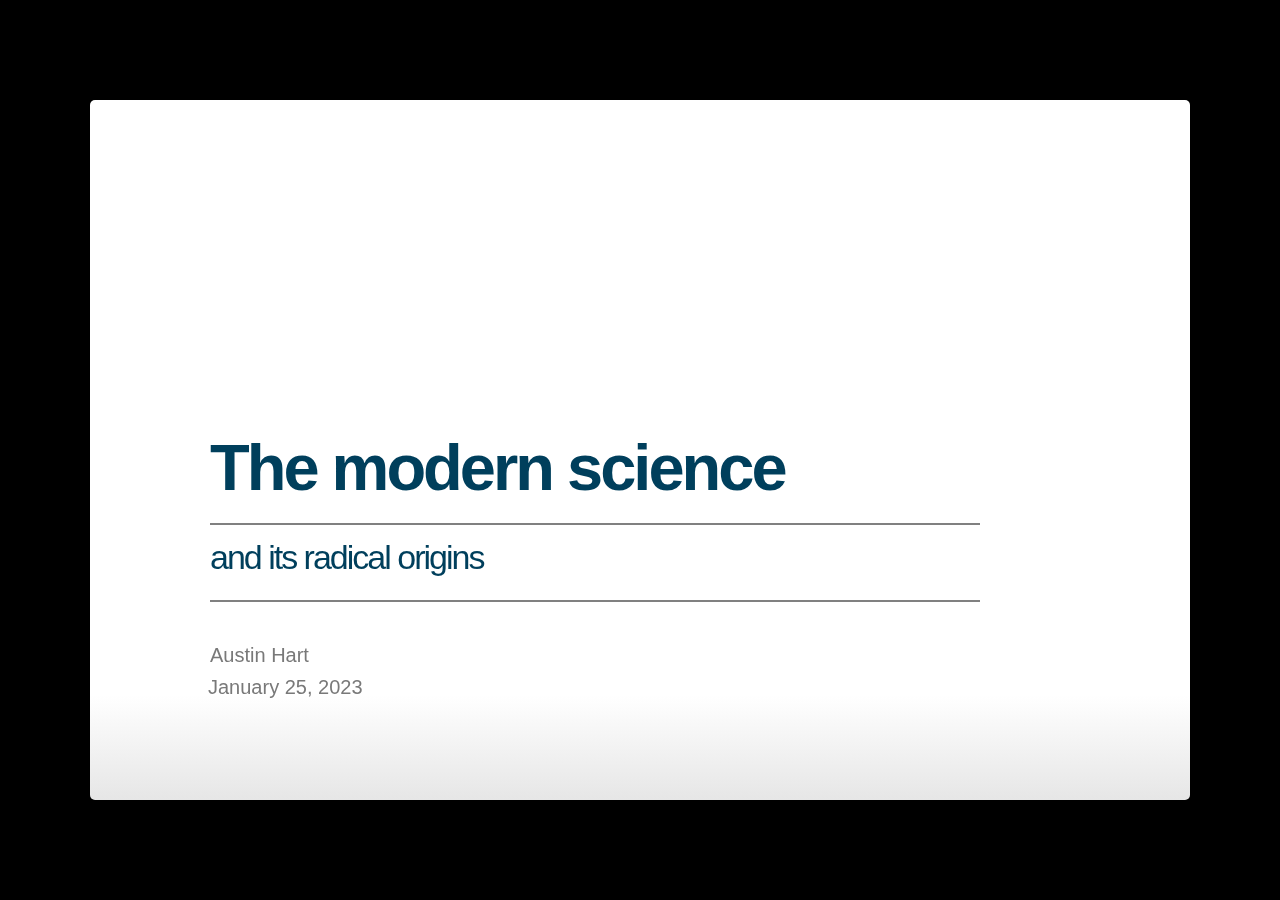
==== commit df43f786: "css edits" ====
--- a/index.html
+++ b/index.html
@@ -3133,7 +3133,22 @@
             
   </style>
 
-  <link rel="stylesheet" href="iocustom.css" type="text/css" />
+  <style type="text/css">@font-face {
+font-family: 'Lora';
+font-style: normal;
+font-weight: 400;
+font-display: swap;
+src: url([data-uri]) format('truetype');
+}
+@font-face {
+font-family: 'Open Sans';
+font-style: normal;
+font-weight: 400;
+font-stretch: normal;
+font-display: swap;
+src: url([data-uri]) format('truetype');
+}
+slides > slide {font-family: 'Source Sans Pro', sans-serif;overflow: scroll;}slides > slide > article {color: black;font-weight: 300;}slides > slide.dark {background-color: white !important;}h1 {color: #003f5c !important;}h2 {color: #003f5c !important;}.auto-fadein {width: 70%;}.auto-fadein > h1 {border-bottom: 2px solid grey;padding-bottom: 10px;}.auto-fadein > h2 {border-bottom: 2px solid grey;padding-bottom: 10px;}.cite {color: #2b7ddf;}img {display: block;margin-left: auto;margin-right: auto;margin-bottom: 25px;max-width: 100%;}ul > li:before {content: '';}ul > li {list-style-type: disc;}ul > li > ul > li:before {content: '';}ul > li > ul > li {list-style-type: circle;}pre {width: auto !important;left: 0px !important;padding: 10px 20px 10px 20px !important;border-radius: 5px !important;border-color: #adb5bd !important;border-width: thin !important;border-style: solid !important;}pre.prettyprint {background-color: #f8f8f8 !important;}table.rmdtable {width: auto !important;margin-left: auto !important;margin-right: auto !important;margin-bottom: 25px;border-bottom: none !important;border-spacing: 0px !important;box-shadow: 0 0 20px rgba(0, 0, 0, 0.15);}table.rmdtable th {background: none !important;background-color: #003f5c !important;padding: 10px;text-align: center !important;}table.rmdtable td, table th {padding: 1em 1em !important;}table.rmdtable th:first-child {border-radius: 5px 0 0 0;}table.rmdtable th:last-child {border-radius: 0 5px 0 0;}table.rmdtable tr:last-child td:first-child {border-radius: 0 0 0 5px;}table.rmdtable tr:last-child td:last-child {border-radius: 0 0 5px 0;}table.rmdtable > tbody > tr:hover > td,table.rmdtable > tbody > tr:hover > th {background-color: #e5e5e5;}blockquote {margin: 1em 3em;padding: .5em 1em;border-left: 5px solid #fce27c;background-color: #f6ebc1;}</style>
 
 </head>
 
@@ -3155,18 +3170,17 @@
 
 </article></slide><slide class=""><hgroup><h2>Scientific inquiry</h2></hgroup><article  id="scientific-inquiry">
 
-<ol>
+<ul>
 <li>Question</li>
 <li>Observation</li>
 <li>Testing</li>
 <li>Inference</li>
-</ol>
+</ul>
 
 </article></slide><slide class=""><hgroup><h2>Scientific questions</h2></hgroup><article  id="scientific-questions">
 
-<h3>Investigate &ldquo;effects of causes&rdquo;</h3>
-
 <ul>
+<li>Investigate &ldquo;effects of causes&rdquo;</li>
 <li>Ingredients of a sci question
 
 <ul>
@@ -3175,6 +3189,8 @@
 </ul></li>
 </ul>
 
+<p> </p>
+
 <blockquote>
 <p>What is the effect of a plant-based diet (X) on longevity (Y)?</p>
 </blockquote>
@@ -3195,6 +3211,8 @@
 <li>School B predicts…</li>
 </ul></li>
 </ul>
+
+<p> </p>
 
 <blockquote>
 <p>Theories are general stories about the way things work. Hypotheses are specific predictions, derived from theory, about what we will observe in the data.</p>
@@ -3250,12 +3268,12 @@
 
 </article></slide><slide class=""><hgroup><h2>Behold, the revolution!</h2></hgroup><article  id="behold-the-revolution">
 
-<ol>
+<ul>
 <li>Question</li>
 <li>Observation</li>
 <li>Testing</li>
 <li>Inference</li>
-</ol></article></slide>
+</ul></article></slide>
 
 
   <slide class="backdrop"></slide>
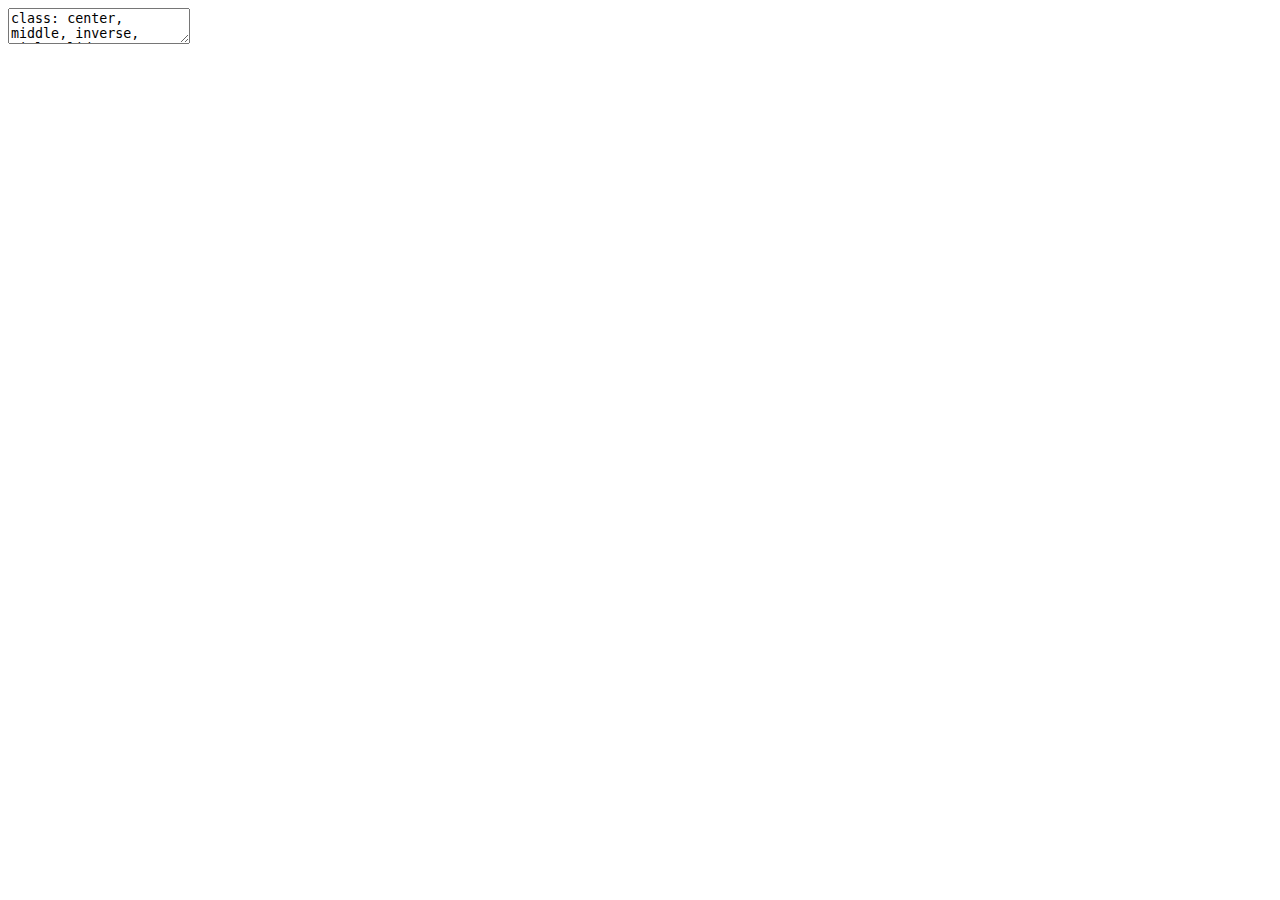
==== commit c25d392d: "name index" ====
--- a/index.html
+++ b/index.html
@@ -1,3308 +1,289 @@
 <!DOCTYPE html>
-<html>
-<head>
-  <title>The modern science</title>
-
-  <meta charset="utf-8">
-  <meta http-equiv="X-UA-Compatible" content="chrome=1">
-  <meta name="generator" content="pandoc" />
-
-
-
-  <meta name="date" content="2023-01-25" />
-
-  <meta name="viewport" content="width=device-width, initial-scale=1">
-  <meta name="apple-mobile-web-app-capable" content="yes">
-
-  <base target="_blank">
-
-  <script type="text/javascript">
-    var SLIDE_CONFIG = {
-      // Slide settings
-      settings: {
-                title: 'The modern science',
-                        subtitle: 'and its radical origins',
-                useBuilds: true,
-        usePrettify: true,
-        enableSlideAreas: true,
-        enableTouch: true,
-                      },
-
-      // Author information
-      presenters: [
-            {
-        name:  'Austin Hart' ,
-        company: '',
-        gplus: '',
-        twitter: '',
-        www: '',
-        github: ''
-      },
-            ]
-    };
-  </script>
-
-  <script>// Pandoc 2.9 adds attributes on both header and div. We remove the former (to
-// be compatible with the behavior of Pandoc < 2.8).
-document.addEventListener('DOMContentLoaded', function(e) {
-  var hs = document.querySelectorAll("div.section[class*='level'] > :first-child");
-  var i, h, a;
-  for (i = 0; i < hs.length; i++) {
-    h = hs[i];
-    if (!/^h[1-6]$/i.test(h.tagName)) continue;  // it should be a header h1-h6
-    a = h.attributes;
-    while (a.length > 0) h.removeAttribute(a[0].name);
-  }
+<html lang="" xml:lang="">
+  <head>
+    <title>The modern science</title>
+    <meta charset="utf-8" />
+    <meta name="author" content="Austin Hart" />
+    <script src="libs/header-attrs/header-attrs.js"></script>
+    <link href="libs/remark-css/default.css" rel="stylesheet" />
+    <link href="libs/remark-css/rladies.css" rel="stylesheet" />
+    <link href="libs/remark-css/rladies-fonts.css" rel="stylesheet" />
+  </head>
+  <body>
+    <textarea id="source">
+class: center, middle, inverse, title-slide
+
+.title[
+# The modern science
+]
+.subtitle[
+## and its radical origins
+]
+.author[
+### Austin Hart
+]
+.institute[
+### American University
+]
+
+---
+
+
+
+
+class: inverse, middle
+
+&lt;style type="text/css"&gt;
+.remark-slide-content {
+    font-size: 25px;
+    padding: 1em 4em 1em 4em;
+}
+&lt;/style&gt;
+
+
+# The business end
+### Life cycle of a causal claim
+
+
+---
+
+# Scientific inquiry
+
+- Question
+- Observation
+- Testing
+- Inference
+
+
+---
+
+# Scientific questions
+
+- Investigate "effects of causes"
+- Ingredients of a sci question
+  - Exposure variable: cause, `\(X\)`
+  - Outcome variable: effect, `\(Y\)`
+
+&amp;nbsp;
+
+&gt; What is the effect of exposure to misinformation (X)
+on satisfaction with democracy (Y)?
+
+
+---
+
+# Theory as guideline and baseline
+
+- Theory: what we *think* we know about `\(X \rightarrow Y\)`
+  - School of thought A suggests...
+  - Alternatively, School B suggests...
+
+- Hypotheses: observable implications of theory
+  - In my study, School A predicts...
+  - School B predicts...
+
+&amp;nbsp;
+
+&gt; Theories are general stories about the way things work. 
+&gt; Hypotheses are specific predictions, derived from theory, about what we will find in the data.
+
+
+---
+
+# Observation
+
+- Design a study
+  - Experiment (randomized controlled trial)
+  - Observational (epidemiological)
+  - Maybe both!
+  
+- Collect your data
+
+
+---
+
+# Testing and inference
+
+- Test the data against convention/status quo hypotheses
+
+- Inferential leaps
+  - Is there a relationship? (statistical)
+  - Is it causal? (causal)
+  - Does it capture what you intended? (measurement)
+  - Is the effect general? (external validity)
+
+
+---
+class: inverse, middle
+
+# Nature and radical origins
+
+
+---
+
+# Modern scientific project
+
+&gt;*New Organon* (1620)
+&gt; by Sir Francis Bacon
+&gt; 
+&gt; Inductive reasoning as the foundation for a new scientific order
+
+
+---
+
+# What makes it radical?
+
+- Understanding through observation
+- Safeguard against confirmation bias
+
+- Challenge status quo without
+  - revelation or divination
+  - appeal to traditional authority
+  
+  
+---
+
+# Behold, the revolution!
+
+- Question
+- Observation
+- Testing
+- Inference
+
+    </textarea>
+<style data-target="print-only">@media screen {.remark-slide-container{display:block;}.remark-slide-scaler{box-shadow:none;}}</style>
+<script src="https://remarkjs.com/downloads/remark-latest.min.js"></script>
+<script>var slideshow = remark.create({
+"highlightStyle": "github",
+"highlightLines": true,
+"countIncrementalSlides": false,
+"ratio": "16:9"
 });
+if (window.HTMLWidgets) slideshow.on('afterShowSlide', function (slide) {
+  window.dispatchEvent(new Event('resize'));
+});
+(function(d) {
+  var s = d.createElement("style"), r = d.querySelector(".remark-slide-scaler");
+  if (!r) return;
+  s.type = "text/css"; s.innerHTML = "@page {size: " + r.style.width + " " + r.style.height +"; }";
+  d.head.appendChild(s);
+})(document);
+
+(function(d) {
+  var el = d.getElementsByClassName("remark-slides-area");
+  if (!el) return;
+  var slide, slides = slideshow.getSlides(), els = el[0].children;
+  for (var i = 1; i < slides.length; i++) {
+    slide = slides[i];
+    if (slide.properties.continued === "true" || slide.properties.count === "false") {
+      els[i - 1].className += ' has-continuation';
+    }
+  }
+  var s = d.createElement("style");
+  s.type = "text/css"; s.innerHTML = "@media print { .has-continuation { display: none; } }";
+  d.head.appendChild(s);
+})(document);
+// delete the temporary CSS (for displaying all slides initially) when the user
+// starts to view slides
+(function() {
+  var deleted = false;
+  slideshow.on('beforeShowSlide', function(slide) {
+    if (deleted) return;
+    var sheets = document.styleSheets, node;
+    for (var i = 0; i < sheets.length; i++) {
+      node = sheets[i].ownerNode;
+      if (node.dataset["target"] !== "print-only") continue;
+      node.parentNode.removeChild(node);
+    }
+    deleted = true;
+  });
+})();
+// add `data-at-shortcutkeys` attribute to <body> to resolve conflicts with JAWS
+// screen reader (see PR #262)
+(function(d) {
+  let res = {};
+  d.querySelectorAll('.remark-help-content table tr').forEach(tr => {
+    const t = tr.querySelector('td:nth-child(2)').innerText;
+    tr.querySelectorAll('td:first-child .key').forEach(key => {
+      const k = key.innerText;
+      if (/^[a-z]$/.test(k)) res[k] = t;  // must be a single letter (key)
+    });
+  });
+  d.body.setAttribute('data-at-shortcutkeys', JSON.stringify(res));
+})(document);
+(function() {
+  "use strict"
+  // Replace <script> tags in slides area to make them executable
+  var scripts = document.querySelectorAll(
+    '.remark-slides-area .remark-slide-container script'
+  );
+  if (!scripts.length) return;
+  for (var i = 0; i < scripts.length; i++) {
+    var s = document.createElement('script');
+    var code = document.createTextNode(scripts[i].textContent);
+    s.appendChild(code);
+    var scriptAttrs = scripts[i].attributes;
+    for (var j = 0; j < scriptAttrs.length; j++) {
+      s.setAttribute(scriptAttrs[j].name, scriptAttrs[j].value);
+    }
+    scripts[i].parentElement.replaceChild(s, scripts[i]);
+  }
+})();
+(function() {
+  var links = document.getElementsByTagName('a');
+  for (var i = 0; i < links.length; i++) {
+    if (/^(https?:)?\/\//.test(links[i].getAttribute('href'))) {
+      links[i].target = '_blank';
+    }
+  }
+})();
+// adds .remark-code-has-line-highlighted class to <pre> parent elements
+// of code chunks containing highlighted lines with class .remark-code-line-highlighted
+(function(d) {
+  const hlines = d.querySelectorAll('.remark-code-line-highlighted');
+  const preParents = [];
+  const findPreParent = function(line, p = 0) {
+    if (p > 1) return null; // traverse up no further than grandparent
+    const el = line.parentElement;
+    return el.tagName === "PRE" ? el : findPreParent(el, ++p);
+  };
+
+  for (let line of hlines) {
+    let pre = findPreParent(line);
+    if (pre && !preParents.includes(pre)) preParents.push(pre);
+  }
+  preParents.forEach(p => p.classList.add("remark-code-has-line-highlighted"));
+})(document);</script>
+
+<script>
+slideshow._releaseMath = function(el) {
+  var i, text, code, codes = el.getElementsByTagName('code');
+  for (i = 0; i < codes.length;) {
+    code = codes[i];
+    if (code.parentNode.tagName !== 'PRE' && code.childElementCount === 0) {
+      text = code.textContent;
+      if (/^\\\((.|\s)+\\\)$/.test(text) || /^\\\[(.|\s)+\\\]$/.test(text) ||
+          /^\$\$(.|\s)+\$\$$/.test(text) ||
+          /^\\begin\{([^}]+)\}(.|\s)+\\end\{[^}]+\}$/.test(text)) {
+        code.outerHTML = code.innerHTML;  // remove <code></code>
+        continue;
+      }
+    }
+    i++;
+  }
+};
+slideshow._releaseMath(document);
 </script>
-  <style type="text/css">@font-face {
-font-family: 'Open Sans';
-font-style: normal;
-font-weight: 400;
-src: url([data-uri]) format('truetype');
-}
-@font-face {
-font-family: 'Open Sans';
-font-style: normal;
-font-weight: 600;
-src: url([data-uri]) format('truetype');
-}
-@font-face {
-font-family: 'Open Sans';
-font-style: italic;
-font-weight: 400;
-src: url([data-uri]) format('truetype');
-}
-@font-face {
-font-family: 'Open Sans';
-font-style: italic;
-font-weight: 600;
-src: url([data-uri]) format('truetype');
-}
-@font-face {
-font-family: 'Source Code Pro';
-font-style: normal;
-font-weight: 400;
-src: url([data-uri]) format('truetype');
-}
-</style>
-  <style type="text/css">@charset "UTF-8";
-
-html, body, div, span, applet, object, iframe,
-h1, h2, h3, h4, h5, h6, p, blockquote, pre,
-a, abbr, acronym, address, big, cite, code,
-del, dfn, em, img, ins, kbd, q, s, samp,
-small, strike, strong, tt, var,
-b, u, i, center,
-dl, dt, dd, ol, ul, li,
-fieldset, form, label, legend,
-table, caption, tbody, tfoot, thead, tr, th, td,
-article, aside, canvas, details, embed,
-figure, figcaption, footer, header, hgroup,
-menu, nav, output, ruby, section, summary,
-time, mark, audio, video {
-margin: 0;
-padding: 0;
-border: 0;
-font: inherit;
-font-size: 100%;
-vertical-align: baseline;
-}
-
-html {
-line-height: 1.2;
-}
-
-ul {
-list-style: none;
-}
-
-table {
-border-collapse: collapse;
-border-spacing: 0;
-}
-
-caption, th, td {
-font-weight: normal;
-vertical-align: middle;
-}
-
-q, blockquote {
-quotes: none;
-}
-
-q:before, q:after, blockquote:before, blockquote:after {
-content: "";
-content: none;
-}
-
-a img {
-border: none;
-}
-
-article, aside, details, figcaption, figure, footer, header, hgroup, menu, nav, section, summary {
-display: block;
-}
-
-
-html {
-height: 100%;
-overflow: hidden;
-}
-
-body {
-margin: 0;
-padding: 0;
-opacity: 0;
-height: 100%;
-min-height: 740px;
-width: 100%;
-overflow: hidden;
-color: #fff;
--webkit-font-smoothing: antialiased;
--moz-font-smoothing: antialiased;
--ms-font-smoothing: antialiased;
--o-font-smoothing: antialiased;
--webkit-transition: opacity 250ms ease-in;
--webkit-transition-delay: 100ms;
--moz-transition: opacity 250ms ease-in 100ms;
--o-transition: opacity 250ms ease-in 100ms;
-transition: opacity 250ms ease-in 100ms;
-}
-
-body.loaded {
-opacity: 1 !important;
-}
-
-input, button {
-vertical-align: middle;
-}
-
-slides > slide[hidden] {
-display: none !important;
-}
-
-slides {
-width: 100%;
-height: 100%;
-position: absolute;
-left: 0;
-top: 0;
--webkit-transform: translate3d(0, 0, 0);
--moz-transform: translate3d(0, 0, 0);
--ms-transform: translate3d(0, 0, 0);
--o-transform: translate3d(0, 0, 0);
-transform: translate3d(0, 0, 0);
--webkit-perspective: 1000;
--moz-perspective: 1000;
--ms-perspective: 1000;
--o-perspective: 1000;
-perspective: 1000;
--webkit-transform-style: preserve-3d;
--moz-transform-style: preserve-3d;
--ms-transform-style: preserve-3d;
--o-transform-style: preserve-3d;
-transform-style: preserve-3d;
--webkit-transition: opacity 250ms ease-in;
--webkit-transition-delay: 100ms;
--moz-transition: opacity 250ms ease-in 100ms;
--o-transition: opacity 250ms ease-in 100ms;
-transition: opacity 250ms ease-in 100ms;
-}
-
-slides > slide {
-display: block;
-position: absolute;
-overflow: hidden;
-left: 50%;
-top: 50%;
--webkit-box-sizing: border-box;
--moz-box-sizing: border-box;
-box-sizing: border-box;
-}
-
-
-
-
-::selection {
-color: white;
-background-color: #ffd14d;
-text-shadow: none;
-}
-
-::-webkit-scrollbar {
-height: 16px;
-overflow: visible;
-width: 16px;
-}
-
-::-webkit-scrollbar-thumb {
-background-color: rgba(0, 0, 0, 0.1);
-background-clip: padding-box;
-border: solid transparent;
-min-height: 28px;
-padding: 100px 0 0;
--webkit-box-shadow: inset 1px 1px 0 rgba(0, 0, 0, 0.1), inset 0 -1px 0 rgba(0, 0, 0, 0.07);
--moz-box-shadow: inset 1px 1px 0 rgba(0, 0, 0, 0.1), inset 0 -1px 0 rgba(0, 0, 0, 0.07);
-box-shadow: inset 1px 1px 0 rgba(0, 0, 0, 0.1), inset 0 -1px 0 rgba(0, 0, 0, 0.07);
-border-width: 1px 1px 1px 6px;
-}
-
-::-webkit-scrollbar-thumb:hover {
-background-color: rgba(0, 0, 0, 0.5);
-}
-
-::-webkit-scrollbar-button {
-height: 0;
-width: 0;
-}
-
-::-webkit-scrollbar-track {
-background-clip: padding-box;
-border: solid transparent;
-border-width: 0 0 0 4px;
-}
-
-::-webkit-scrollbar-corner {
-background: transparent;
-}
-
-body {
-background: black;
-}
-
-slides > slide {
-font-family: 'Open Sans', Arial, sans-serif;
-font-size: 26px;
-color: #797979;
-width: 900px;
-height: 700px;
-margin-left: -450px;
-margin-top: -350px;
-padding: 40px 60px;
--webkit-border-radius: 5px;
--moz-border-radius: 5px;
--ms-border-radius: 5px;
--o-border-radius: 5px;
-border-radius: 5px;
--webkit-transition: all 0.6s ease-in-out;
--moz-transition: all 0.6s ease-in-out;
--o-transition: all 0.6s ease-in-out;
-transition: all 0.6s ease-in-out;
-}
-
-slides > slide.far-past {
-}
-
-slides > slide.past {
-opacity: 0;
-}
-
-slides > slide.current {
-display: block;
-opacity: 1;
-z-index: 1;
-}
-slides > slide:not(.current) {
-z-index: 0;
-}
-
-slides > slide.current .auto-fadein {
-opacity: 1;
-}
-
-slides > slide.current .gdbar {
--webkit-background-size: 100% 100%;
--moz-background-size: 100% 100%;
--o-background-size: 100% 100%;
-background-size: 100% 100%;
-}
-
-slides > slide.next {
-opacity: 0;
-pointer-events: none;
-}
-
-slides > slide.far-next {
-}
-
-slides > slide.dark {
-background: #515151 !important;
-}
-
-slides > slide:not(.nobackground):after {
-font-size: 12pt;
-content: attr(data-slide-num) "/" attr(data-total-slides);
-position: absolute;
-bottom: 20px;
-right: 60px;
-line-height: 1.9;
-}
-
-slides > slide.title-slide:after {
-content: '';
-position: absolute;
-bottom: 40px;
-right: 40px;
-width: 100%;
-height: 60px;
-}
-
-slides > slide.backdrop {
-z-index: -10;
-display: block !important;
-background: -webkit-gradient(linear, 50% 0%, 50% 100%, color-stop(0%, #ffffff), color-stop(85%, #ffffff), color-stop(100%, #e6e6e6));
-background: -webkit-linear-gradient(#ffffff, #ffffff 85%, #e6e6e6);
-background: -moz-linear-gradient(#ffffff, #ffffff 85%, #e6e6e6);
-background: -o-linear-gradient(#ffffff, #ffffff 85%, #e6e6e6);
-background: linear-gradient(#ffffff, #ffffff 85%, #e6e6e6);
-background-color: white;
-}
-
-slides > slide.backdrop:after, slides > slide.backdrop:before {
-display: none;
-}
-
-slides > slide > hgroup + article {
-margin-top: 45px;
-}
-
-slides > slide > hgroup + article.flexbox.vcenter, slides > slide > hgroup + article.flexbox.vleft, slides > slide > hgroup + article.flexbox.vright {
-height: 80%;
-}
-
-slides > slide > hgroup + article p {
-margin-bottom: 1em;
-}
-
-slides > slide > article:only-child {
-height: 100%;
-}
-
-slides > slide > article:only-child > iframe {
-height: 95%;
-}
-
-slides.layout-faux-widescreen > slide {
-padding: 40px 160px;
-}
-
-slides.layout-widescreen > slide,
-slides.layout-faux-widescreen > slide {
-margin-left: -550px;
-width: 1100px;
-}
-
-slides.layout-widescreen > slide.far-past,
-slides.layout-faux-widescreen > slide.far-past {
--webkit-transform: translate(-2260px);
--moz-transform: translate(-2260px);
--ms-transform: translate(-2260px);
--o-transform: translate(-2260px);
-transform: translate(-2260px);
--webkit-transform: translate3d(-2260px, 0, 0);
--moz-transform: translate3d(-2260px, 0, 0);
--ms-transform: translate3d(-2260px, 0, 0);
--o-transform: translate3d(-2260px, 0, 0);
-transform: translate3d(-2260px, 0, 0);
-}
-
-slides.layout-widescreen > slide.past,
-slides.layout-faux-widescreen > slide.past {
-display: block;
-opacity: 0;
-}
-
-slides.layout-widescreen > slide.current,
-slides.layout-faux-widescreen > slide.current {
-display: block;
-opacity: 1;
-}
-
-slides.layout-widescreen > slide.next,
-slides.layout-faux-widescreen > slide.next {
-display: block;
-opacity: 0;
-pointer-events: none;
-}
-
-slides.layout-widescreen > slide.far-next,
-slides.layout-faux-widescreen > slide.far-next {
--webkit-transform: translate(2260px);
--moz-transform: translate(2260px);
--ms-transform: translate(2260px);
--o-transform: translate(2260px);
-transform: translate(2260px);
--webkit-transform: translate3d(2260px, 0, 0);
--moz-transform: translate3d(2260px, 0, 0);
--ms-transform: translate3d(2260px, 0, 0);
--o-transform: translate3d(2260px, 0, 0);
-transform: translate3d(2260px, 0, 0);
-}
-
-slides.layout-widescreen #prev-slide-area,
-slides.layout-faux-widescreen #prev-slide-area {
-margin-left: -650px;
-}
-
-slides.layout-widescreen #next-slide-area,
-slides.layout-faux-widescreen #next-slide-area {
-margin-left: 550px;
-}
-
-b {
-font-weight: 600;
-}
-
-a {
-color: #2a7cdf;
-text-decoration: none;
-border-bottom: 1px solid rgba(42, 124, 223, 0.5);
-}
-
-a:hover {
-color: black !important;
-}
-
-h1, h2, h3 {
-font-weight: 600;
-}
-
-h2 {
-font-size: 45px;
-line-height: 65px;
-letter-spacing: -2px;
-color: #515151;
-}
-
-h3 {
-font-size: 30px;
-letter-spacing: -1px;
-line-height: 2;
-font-weight: inherit;
-color: #797979;
-}
-
-ol, ul {
-margin-left: 1.2em;
-margin-bottom: 1em;
-position: relative;
-}
-ol {
-margin-left: 1.4em;
-}
-
-ol li,
-ul li {
-margin-bottom: 0.5em;
-}
-
-ul li ul {
-margin-left: 2em;
-margin-bottom: 0;
-}
-
-ul li ul li:before {
-content: '-';
-font-weight: 600;
-}
-
-ul > li:before {
-content: '\00B7';
-margin-left: -1em;
-position: absolute;
-font-weight: 600;
-}
-
-ul ul,
-ol ul {
-margin-top: .5em;
-}
-ol ul,
-ol ol {
-margin-top: .5em;
-}
-
-.highlight-code slide.current pre > * {
-opacity: 0.25;
--webkit-transition: opacity 0.5s ease-in;
--moz-transition: opacity 0.5s ease-in;
--o-transition: opacity 0.5s ease-in;
-transition: opacity 0.5s ease-in;
-}
-
-.highlight-code slide.current b {
-opacity: 1;
-}
-
-pre {
-font-family: 'Source Code Pro', 'Courier New', monospace;
-font-size: 20px;
-line-height: 28px;
-padding: 10px 0 10px 60px;
-letter-spacing: -1px;
-margin-bottom: 20px;
-width: 106%;
-left: -60px;
-position: relative;
--webkit-box-sizing: border-box;
--moz-box-sizing: border-box;
-box-sizing: border-box;
-
-}
-.prettyprint {
-background-color: #e6e6e6;
-}
-
-pre[data-lang]:after {
-content: attr(data-lang);
-background-color: darkgrey;
-right: 0;
-top: 0;
-position: absolute;
-font-size: 16pt;
-color: white;
-padding: 2px 25px;
-text-transform: uppercase;
-}
-
-pre[data-lang="go"] {
-color: #333;
-}
-
-code {
-font-size: 95%;
-font-family: 'Source Code Pro', 'Courier New', monospace;
-color: black;
-}
-
-iframe {
-width: 100%;
-height: 510px;
-background: white;
-border: 1px solid #e6e6e6;
--webkit-box-sizing: border-box;
--moz-box-sizing: border-box;
-box-sizing: border-box;
-}
-
-dt {
-font-weight: bold;
-}
-
-button {
-display: inline-block;
-background: -webkit-gradient(linear, 50% 0%, 50% 100%, color-stop(40%, #f9f9f9), color-stop(70%, #e3e3e3));
-background: -webkit-linear-gradient(#f9f9f9 40%, #e3e3e3 70%);
-background: -moz-linear-gradient(#f9f9f9 40%, #e3e3e3 70%);
-background: -o-linear-gradient(#f9f9f9 40%, #e3e3e3 70%);
-background: linear-gradient(#f9f9f9 40%, #e3e3e3 70%);
-border: 1px solid darkgrey;
--webkit-border-radius: 3px;
--moz-border-radius: 3px;
--ms-border-radius: 3px;
--o-border-radius: 3px;
-border-radius: 3px;
-padding: 5px 8px;
-outline: none;
-white-space: nowrap;
--webkit-user-select: none;
--moz-user-select: none;
-user-select: none;
-cursor: pointer;
-text-shadow: 1px 1px white;
-font-size: 10pt;
-}
-
-button:not(:disabled):hover {
-border-color: #515151;
-}
-
-button:not(:disabled):active {
-background: -webkit-gradient(linear, 50% 0%, 50% 100%, color-stop(40%, #e3e3e3), color-stop(70%, #f9f9f9));
-background: -webkit-linear-gradient(#e3e3e3 40%, #f9f9f9 70%);
-background: -moz-linear-gradient(#e3e3e3 40%, #f9f9f9 70%);
-background: -o-linear-gradient(#e3e3e3 40%, #f9f9f9 70%);
-background: linear-gradient(#e3e3e3 40%, #f9f9f9 70%);
-}
-
-:disabled {
-color: darkgrey;
-}
-
-.blue {
-color: #4387fd;
-}
-
-.blue2 {
-color: #3c8ef3;
-}
-
-.blue3 {
-color: #2a7cdf;
-}
-
-.yellow {
-color: #ffd14d;
-}
-
-.yellow2 {
-color: #f9cc46;
-}
-
-.yellow3 {
-color: #f6c000;
-}
-
-.green {
-color: #0da861;
-}
-
-.green2 {
-color: #00a86d;
-}
-
-.green3 {
-color: #009f5d;
-}
-
-.red {
-color: #f44a3f;
-}
-
-.red2 {
-color: #e0543e;
-}
-
-.red3 {
-color: #d94d3a;
-}
-
-.gray {
-color: #e6e6e6;
-}
-
-.gray2 {
-color: darkgrey;
-}
-
-.gray3 {
-color: #797979;
-}
-
-.gray4 {
-color: #515151;
-}
-
-.white {
-color: white !important;
-}
-
-.black {
-color: black !important;
-}
-
-.columns-2 {
--webkit-column-count: 2;
--moz-column-count: 2;
--ms-column-count: 2;
--o-column-count: 2;
-column-count: 2;
-}
-
-.columns-2 ul, .columns-2 ol {
--webkit-transform: translate3d(0, 0, 0);
-}
-
-table.rmdtable {
-width: 100%;
-border-collapse: -moz-initial;
-border-collapse: initial;
-border-spacing: 2px;
-border-bottom: 1px solid #797979;
-}
-
-table.rmdtable tr > td:first-child, table th {
-font-weight: 600;
-color: #515151;
-}
-
-table.rmdtable tr:nth-child(odd) {
-background-color: #e6e6e6;
-}
-
-table.rmdtable th {
-color: white;
-font-size: 18px;
-background: -webkit-gradient(linear, 50% 0%, 50% 100%, color-stop(40%, #4387fd), color-stop(80%, #2a7cdf)) no-repeat;
-background: -webkit-linear-gradient(top, #4387fd 40%, #2a7cdf 80%) no-repeat;
-background: -moz-linear-gradient(top, #4387fd 40%, #2a7cdf 80%) no-repeat;
-background: -o-linear-gradient(top, #4387fd 40%, #2a7cdf 80%) no-repeat;
-background: linear-gradient(top, #4387fd 40%, #2a7cdf 80%) no-repeat;
-}
-
-table.rmdtable td, table th {
-font-size: 18px;
-padding: 1em 0.5em;
-}
-
-table.rmdtable td.highlight {
-color: #515151;
-background: -webkit-gradient(linear, 50% 0%, 50% 100%, color-stop(40%, #ffd14d), color-stop(80%, #f6c000)) no-repeat;
-background: -webkit-linear-gradient(top, #ffd14d 40%, #f6c000 80%) no-repeat;
-background: -moz-linear-gradient(top, #ffd14d 40%, #f6c000 80%) no-repeat;
-background: -o-linear-gradient(top, #ffd14d 40%, #f6c000 80%) no-repeat;
-background: linear-gradient(top, #ffd14d 40%, #f6c000 80%) no-repeat;
-}
-
-table.rmdtable.rows {
-border-bottom: none;
-border-right: 1px solid #797979;
-}
-
-q {
-font-size: 45px;
-line-height: 72px;
-}
-
-q:before {
-content: '\201C';
-position: absolute;
-margin-left: -0.5em;
-}
-
-q:after {
-content: '\201D';
-position: absolute;
-margin-left: 0.1em;
-}
-
-slide.fill {
-background-repeat: no-repeat;
--webkit-border-radius: 5px;
--moz-border-radius: 5px;
--ms-border-radius: 5px;
--o-border-radius: 5px;
-border-radius: 5px;
--webkit-background-size: cover;
--moz-background-size: cover;
--o-background-size: cover;
-background-size: cover;
-}
-
-
-article.smaller p, article.smaller ul, article.smaller ol {
-font-size: 20px;
-line-height: 24px;
-letter-spacing: 0;
-}
-
-article.smaller table td, article.smaller table th {
-font-size: 14px;
-}
-
-article.smaller pre {
-font-size: 15px;
-line-height: 20px;
-letter-spacing: 0;
-}
-
-article.smaller q {
-font-size: 40px;
-line-height: 48px;
-}
-
-article.smaller q:before, article.smaller q:after {
-font-size: 60px;
-}
-
-
-.build > * {
--webkit-transition: opacity 0.5s ease-in-out;
--webkit-transition-delay: 0.2s;
--moz-transition: opacity 0.5s ease-in-out 0.2s;
--o-transition: opacity 0.5s ease-in-out 0.2s;
-transition: opacity 0.5s ease-in-out 0.2s;
-}
-
-.build .to-build {
-opacity: 0;
-}
-
-.build .build-fade {
-opacity: 0.3;
-}
-
-.build .build-fade:hover {
-opacity: 1.0;
-}
-
-.popup .next .build .to-build {
-opacity: 1;
-}
-
-.popup .next .build .build-fade {
-opacity: 1;
-}
-
-
-.prettyprint .str,
-.prettyprint .atv {
-
-color: #009f5d;
-}
-
-.prettyprint .kwd,
-.prettyprint .tag {
-
-color: #0066cc;
-}
-
-.prettyprint .com {
-
-color: #797979;
-font-style: italic;
-}
-
-.prettyprint .lit {
-
-color: #7f0000;
-}
-
-.prettyprint .pun,
-.prettyprint .opn,
-.prettyprint .clo {
-color: #515151;
-}
-
-.prettyprint .typ,
-.prettyprint .atn,
-.prettyprint .dec,
-.prettyprint .var {
-
-color: #d94d3a;
-}
-
-.prettyprint .pln {
-color: #515151;
-}
-
-.note {
-position: absolute;
-z-index: 100;
-width: 100%;
-height: 100%;
-top: 0;
-left: 0;
-padding: 1em;
-background: rgba(0, 0, 0, 0.3);
-opacity: 0;
-pointer-events: none;
-display: -webkit-box !important;
-display: -moz-box !important;
-display: -ms-box !important;
-display: -o-box !important;
-display: box !important;
--webkit-box-orient: vertical;
--moz-box-orient: vertical;
--ms-box-orient: vertical;
-box-orient: vertical;
--webkit-box-align: center;
--moz-box-align: center;
--ms-box-align: center;
-box-align: center;
--webkit-box-pack: center;
--moz-box-pack: center;
--ms-box-pack: center;
-box-pack: center;
--webkit-border-radius: 5px;
--moz-border-radius: 5px;
--ms-border-radius: 5px;
--o-border-radius: 5px;
-border-radius: 5px;
--webkit-box-sizing: border-box;
--moz-box-sizing: border-box;
-box-sizing: border-box;
--webkit-transform: translateY(350px);
--moz-transform: translateY(350px);
--ms-transform: translateY(350px);
--o-transform: translateY(350px);
-transform: translateY(350px);
--webkit-transition: all 0.4s ease-in-out;
--moz-transition: all 0.4s ease-in-out;
--o-transition: all 0.4s ease-in-out;
-transition: all 0.4s ease-in-out;
-}
-
-.note > section {
-background: #fff;
--webkit-border-radius: 5px;
--moz-border-radius: 5px;
--ms-border-radius: 5px;
--o-border-radius: 5px;
-border-radius: 5px;
--webkit-box-shadow: 0 0 10px #797979;
--moz-box-shadow: 0 0 10px #797979;
-box-shadow: 0 0 10px #797979;
-width: 60%;
-padding: 2em;
-}
-
-.with-notes.popup slides.layout-widescreen slide.next,
-.with-notes.popup slides.layout-faux-widescreen slide.next {
--webkit-transform: translate3d(690px, 80px, 0) scale(0.35);
--moz-transform: translate3d(690px, 80px, 0) scale(0.35);
--ms-transform: translate3d(690px, 80px, 0) scale(0.35);
--o-transform: translate3d(690px, 80px, 0) scale(0.35);
-transform: translate3d(690px, 80px, 0) scale(0.35);
-}
-
-.with-notes.popup slides.layout-widescreen slide .note,
-.with-notes.popup slides.layout-faux-widescreen slide .note {
--webkit-transform: translate3d(300px, 800px, 0) scale(1.5);
--moz-transform: translate3d(300px, 800px, 0) scale(1.5);
--ms-transform: translate3d(300px, 800px, 0) scale(1.5);
--o-transform: translate3d(300px, 800px, 0) scale(1.5);
-transform: translate3d(300px, 800px, 0) scale(1.5);
-}
-
-.with-notes.popup slide {
-overflow: visible;
-background: white;
--webkit-transition: none;
--moz-transition: none;
--o-transition: none;
-transition: none;
-pointer-events: none;
--webkit-transform-origin: 0 0;
--moz-transform-origin: 0 0;
--ms-transform-origin: 0 0;
--o-transform-origin: 0 0;
-transform-origin: 0 0;
-}
-
-.with-notes.popup slide:not(.backdrop) {
--webkit-transform: scale(0.6) translate3d(0.5em, 0.5em, 0);
--moz-transform: scale(0.6) translate3d(0.5em, 0.5em, 0);
--ms-transform: scale(0.6) translate3d(0.5em, 0.5em, 0);
--o-transform: scale(0.6) translate3d(0.5em, 0.5em, 0);
-transform: scale(0.6) translate3d(0.5em, 0.5em, 0);
--webkit-box-shadow: 0 0 10px #797979;
--moz-box-shadow: 0 0 10px #797979;
-box-shadow: 0 0 10px #797979;
-}
-
-.with-notes.popup slide.backdrop {
-background-image: -webkit-gradient(radial, 50% 50%, 0, 50% 50%, 600, color-stop(0%, #b1dfff), color-stop(100%, #4387fd));
-background-image: -webkit-radial-gradient(50% 50%, #b1dfff 0%, #4387fd 600px);
-background-image: -moz-radial-gradient(50% 50%, #b1dfff 0%, #4387fd 600px);
-background-image: -o-radial-gradient(50% 50%, #b1dfff 0%, #4387fd 600px);
-background-image: radial-gradient(50% 50%, #b1dfff 0%, #4387fd 600px);
-}
-
-.with-notes.popup slide.next {
--webkit-transform: translate3d(570px, 80px, 0) scale(0.35);
--moz-transform: translate3d(570px, 80px, 0) scale(0.35);
--ms-transform: translate3d(570px, 80px, 0) scale(0.35);
--o-transform: translate3d(570px, 80px, 0) scale(0.35);
-transform: translate3d(570px, 80px, 0) scale(0.35);
-opacity: 1 !important;
-}
-
-.with-notes.popup slide.next .note {
-display: none !important;
-}
-
-.with-notes.popup .note {
-width: 109%;
-height: 260px;
-background: #e6e6e6;
-padding: 0;
--webkit-box-shadow: 0 0 10px #797979;
--moz-box-shadow: 0 0 10px #797979;
-box-shadow: 0 0 10px #797979;
--webkit-transform: translate3d(250px, 800px, 0) scale(1.5);
--moz-transform: translate3d(250px, 800px, 0) scale(1.5);
--ms-transform: translate3d(250px, 800px, 0) scale(1.5);
--o-transform: translate3d(250px, 800px, 0) scale(1.5);
-transform: translate3d(250px, 800px, 0) scale(1.5);
--webkit-transition: opacity 400ms ease-in-out;
--moz-transition: opacity 400ms ease-in-out;
--o-transition: opacity 400ms ease-in-out;
-transition: opacity 400ms ease-in-out;
-}
-
-.with-notes.popup .note > section {
-background: #fff;
--webkit-border-radius: 5px;
--moz-border-radius: 5px;
--ms-border-radius: 5px;
--o-border-radius: 5px;
-border-radius: 5px;
-height: 100%;
-width: 100%;
--webkit-box-sizing: border-box;
--moz-box-sizing: border-box;
-box-sizing: border-box;
--webkit-box-shadow: none;
--moz-box-shadow: none;
-box-shadow: none;
-overflow: auto;
-padding: 1em;
-}
-
-.with-notes .note {
-opacity: 1;
--webkit-transform: translateY(0);
--moz-transform: translateY(0);
--ms-transform: translateY(0);
--o-transform: translateY(0);
-transform: translateY(0);
-pointer-events: auto;
-}
-
-.source {
-font-size: 14px;
-color: darkgrey;
-position: absolute;
-bottom: 70px;
-left: 60px;
-}
-
-.centered {
-text-align: center;
-}
-
-.reflect {
--webkit-box-reflect: below 3px -webkit-linear-gradient(rgba(255, 255, 255, 0) 85%, white 150%);
--moz-box-reflect: below 3px -moz-linear-gradient(rgba(255, 255, 255, 0) 85%, white 150%);
--o-box-reflect: below 3px -o-linear-gradient(rgba(255, 255, 255, 0) 85%, white 150%);
--ms-box-reflect: below 3px -ms-linear-gradient(rgba(255, 255, 255, 0) 85%, white 150%);
-box-reflect: below 3px linear-gradient(rgba(255, 255, 255, 0) 85%, #ffffff 150%);
-}
-
-.flexbox {
-display: -webkit-box !important;
-display: -moz-box !important;
-display: -ms-box !important;
-display: -o-box !important;
-display: box !important;
-}
-
-.flexbox.vcenter {
--webkit-box-orient: vertical;
--moz-box-orient: vertical;
--ms-box-orient: vertical;
-box-orient: vertical;
--webkit-box-align: center;
--moz-box-align: center;
--ms-box-align: center;
-box-align: center;
--webkit-box-pack: center;
--moz-box-pack: center;
--ms-box-pack: center;
-box-pack: center;
-height: 100%;
-width: 100%;
-}
-
-.flexbox.vleft {
--webkit-box-orient: vertical;
--moz-box-orient: vertical;
--ms-box-orient: vertical;
-box-orient: vertical;
--webkit-box-align: left;
--moz-box-align: left;
--ms-box-align: left;
-box-align: left;
--webkit-box-pack: center;
--moz-box-pack: center;
--ms-box-pack: center;
-box-pack: center;
-height: 100%;
-width: 100%;
-}
-
-.flexbox.vright {
--webkit-box-orient: vertical;
--moz-box-orient: vertical;
--ms-box-orient: vertical;
-box-orient: vertical;
--webkit-box-align: end;
--moz-box-align: end;
--ms-box-align: end;
-box-align: end;
--webkit-box-pack: center;
--moz-box-pack: center;
--ms-box-pack: center;
-box-pack: center;
-height: 100%;
-width: 100%;
-}
-
-.auto-fadein {
--webkit-transition: opacity 0.6s ease-in;
--webkit-transition-delay: 0.6s;
--moz-transition: opacity 0.6s ease-in 0.6s;
--o-transition: opacity 0.6s ease-in 0.6s;
-transition: opacity 0.6s ease-in 0.6s;
-opacity: 0;
-}
-
-
-.slide-area {
-z-index: 1000;
-position: absolute;
-left: 0;
-top: 0;
-width: 100px;
-height: 700px;
-left: 50%;
-top: 50%;
-cursor: pointer;
-margin-top: -350px;
-}
-
-#prev-slide-area {
-margin-left: -550px;
-}
-
-#next-slide-area {
-margin-left: 450px;
-}
-
-
-.logoslide img {
-width: 383px;
-height: 92px;
-}
-
-.segue {
-padding: 60px 120px;
-}
-
-.segue h2 {
-color: #e6e6e6;
-font-size: 60px;
-}
-
-.segue h3 {
-color: #e6e6e6;
-line-height: 2.8;
-}
-
-.segue hgroup {
-position: absolute;
-bottom: 225px;
-}
-
-.thank-you-slide {
-background: #4387fd !important;
-color: white;
-}
-
-.thank-you-slide h2 {
-font-size: 60px;
-color: inherit;
-}
-
-.thank-you-slide article > p {
-margin-top: 2em;
-font-size: 20pt;
-}
-
-.thank-you-slide > p {
-position: absolute;
-bottom: 80px;
-font-size: 24pt;
-line-height: 1.3;
-}
-
-aside.gdbar {
-height: 97px;
-width: 215px;
-position: absolute;
-left: -1px;
-top: 125px;
--webkit-border-radius: 0 10px 10px 0;
--moz-border-radius: 0 10px 10px 0;
--ms-border-radius: 0 10px 10px 0;
--o-border-radius: 0 10px 10px 0;
-border-radius: 0 10px 10px 0;
-background: -webkit-gradient(linear, 0% 50%, 100% 50%, color-stop(0%, #e6e6e6), color-stop(100%, #e6e6e6)) no-repeat;
-background: -webkit-linear-gradient(left, #e6e6e6, #e6e6e6) no-repeat;
-background: -moz-linear-gradient(left, #e6e6e6, #e6e6e6) no-repeat;
-background: -o-linear-gradient(left, #e6e6e6, #e6e6e6) no-repeat;
-background: linear-gradient(left, #e6e6e6, #e6e6e6) no-repeat;
--webkit-background-size: 0% 100%;
--moz-background-size: 0% 100%;
--o-background-size: 0% 100%;
-background-size: 0% 100%;
--webkit-transition: all 0.5s ease-out;
--webkit-transition-delay: 0.5s;
--moz-transition: all 0.5s ease-out 0.5s;
--o-transition: all 0.5s ease-out 0.5s;
-transition: all 0.5s ease-out 0.5s;
-
-}
-
-aside.gdbar.right {
-right: 0;
-left: -moz-initial;
-left: initial;
-top: 254px;
-
--webkit-transform: rotateZ(180deg);
--moz-transform: rotateZ(180deg);
--ms-transform: rotateZ(180deg);
--o-transform: rotateZ(180deg);
-transform: rotateZ(180deg);
-}
-
-aside.gdbar.right img {
--webkit-transform: rotateZ(180deg);
--moz-transform: rotateZ(180deg);
--ms-transform: rotateZ(180deg);
--o-transform: rotateZ(180deg);
-transform: rotateZ(180deg);
-}
-
-aside.gdbar.bottom {
-top: -moz-initial;
-top: initial;
-bottom: 60px;
-}
-
-aside.gdbar img {
-width: 85px;
-height: 85px;
-position: absolute;
-right: 0;
-margin: 8px 15px;
-}
-
-.title-slide hgroup {
-bottom: 100px;
-}
-
-.title-slide hgroup h1 {
-font-size: 65px;
-line-height: 1.4;
-letter-spacing: -3px;
-color: #515151;
-}
-
-.title-slide hgroup h2 {
-font-size: 34px;
-color: darkgrey;
-font-weight: inherit;
-}
-
-.title-slide hgroup p {
-font-size: 20px;
-color: #797979;
-line-height: 1.3;
-margin-top: 2em;
-}
-
-.quote {
-color: #e6e6e6;
-}
-
-.quote .author {
-font-size: 24px;
-position: absolute;
-bottom: 80px;
-line-height: 1.4;
-}
-
-[data-config-contact] a {
-color: white;
-border-bottom: none;
-}
-
-[data-config-contact] span {
-width: 115px;
-display: inline-block;
-}
-
-.overview.popup .note {
-display: none !important;
-}
-
-.overview slides slide {
-display: block;
-cursor: pointer;
-opacity: 0.5;
-pointer-events: auto !important;
-background: -webkit-gradient(linear, 50% 0%, 50% 100%, color-stop(0%, #ffffff), color-stop(85%, #ffffff), color-stop(100%, #e6e6e6));
-background: -webkit-linear-gradient(#ffffff, #ffffff 85%, #e6e6e6);
-background: -moz-linear-gradient(#ffffff, #ffffff 85%, #e6e6e6);
-background: -o-linear-gradient(#ffffff, #ffffff 85%, #e6e6e6);
-background: linear-gradient(#ffffff, #ffffff 85%, #e6e6e6);
-background-color: white;
-}
-
-.overview slides slide.backdrop {
-display: none !important;
-}
-
-.overview slides slide.far-past, .overview slides slide.past, .overview slides slide.next, .overview slides slide.far-next, .overview slides slide.far-past {
-opacity: 0.5;
-display: block;
-}
-
-.overview slides slide.current {
-opacity: 1;
-}
-
-.overview .slide-area {
-display: none;
-}
-slides > slide {
-background: linear-gradient(#ffffff, #ffffff 85%, #e6e6e6);
-background-color: white;
-}
-slides > slide {
-opacity: 0;
-}
-@media print {
-
-@page {
-size: landscape;
-margin: 0;
-}
-
-slides slide {
-display: block !important;
-position: relative;
-background: -webkit-gradient(linear, 50% 0%, 50% 100%, color-stop(0%, #ffffff), color-stop(85%, #ffffff), color-stop(100%, #e6e6e6));
-background: -webkit-linear-gradient(#ffffff, #ffffff 85%, #e6e6e6);
-background: -moz-linear-gradient(#ffffff, #ffffff 85%, #e6e6e6);
-background: -o-linear-gradient(#ffffff, #ffffff 85%, #e6e6e6);
-background: linear-gradient(#ffffff, #ffffff 85%, #e6e6e6);
-background-color: white;
--webkit-transform: none !important;
--moz-transform: none !important;
--ms-transform: none !important;
--o-transform: none !important;
-transform: none !important;
-width: 100%;
-height: 100%;
-page-break-after: always;
-top: auto !important;
-left: auto !important;
-margin-top: 0 !important;
-margin-left: 0 !important;
-opacity: 1 !important;
-color: #555;
-}
-
-slides slide.far-past, slides slide.past, slides slide.next, slides slide.far-next, slides slide.far-past, slides slide.current {
-opacity: 1 !important;
-display: block !important;
-}
-
-slides slide .build > * {
--webkit-transition: none;
--moz-transition: none;
--o-transition: none;
-transition: none;
-}
-
-slides slide .build .to-build,
-slides slide .build .build-fade {
-opacity: 1;
-}
-
-slides slide .auto-fadein {
-opacity: 1 !important;
-}
-
-slides slide.backdrop {
-display: none !important;
-}
-
-slides slide table.rows {
-border-right: 0;
-}
-
-slides slide[hidden] {
-display: none !important;
-}
-
-.slide-area {
-display: none;
-}
-
-.reflect {
--webkit-box-reflect: none;
--moz-box-reflect: none;
--o-box-reflect: none;
--ms-box-reflect: none;
-box-reflect: none;
-}
-
-pre, code {
-font-family: monospace !important;
-}
-}
-
-label {
-display: block;
-margin-bottom: 4px;
-}
-label, input {
-font-size: 16px;
-color: #333;
-}
-input {
-width: 220px;
-}
-.jslider {
-margin-top: 8px;
-}
-
-.dataTables_info, .dataTables_paginate {
-font-size: 14px;
-}
-</style>
-  <style type="text/css">
-@media only screen and (max-device-width: 480px) {
-slides>slide{-webkit-transition:none !important;-webkit-transition:none !important;-moz-transition:none !important;-o-transition:none !important;transition:none !important}
-}
-</style>
-  <script>/* Modernizr 2.5.3 (Custom Build) | MIT & BSD
- * Build: http://www.modernizr.com/download/#[base64]
- */
-;window.Modernizr=function(a,b,c){function C(a){i.cssText=a}function D(a,b){return C(m.join(a+";")+(b||""))}function E(a,b){return typeof a===b}function F(a,b){return!!~(""+a).indexOf(b)}function G(a,b){for(var d in a)if(i[a[d]]!==c)return b=="pfx"?a[d]:!0;return!1}function H(a,b,d){for(var e in a){var f=b[a[e]];if(f!==c)return d===!1?a[e]:E(f,"function")?f.bind(d||b):f}return!1}function I(a,b,c){var d=a.charAt(0).toUpperCase()+a.substr(1),e=(a+" "+o.join(d+" ")+d).split(" ");return E(b,"string")||E(b,"undefined")?G(e,b):(e=(a+" "+p.join(d+" ")+d).split(" "),H(e,b,c))}function K(){e.input=function(c){for(var d=0,e=c.length;d<e;d++)t[c[d]]=c[d]in j;return t.list&&(t.list=!!b.createElement("datalist")&&!!a.HTMLDataListElement),t}("autocomplete autofocus list placeholder max min multiple pattern required step".split(" ")),e.inputtypes=function(a){for(var d=0,e,g,h,i=a.length;d<i;d++)j.setAttribute("type",g=a[d]),e=j.type!=="text",e&&(j.value=k,j.style.cssText="position:absolute;visibility:hidden;",/^range$/.test(g)&&j.style.WebkitAppearance!==c?(f.appendChild(j),h=b.defaultView,e=h.getComputedStyle&&h.getComputedStyle(j,null).WebkitAppearance!=="textfield"&&j.offsetHeight!==0,f.removeChild(j)):/^(search|tel)$/.test(g)||(/^(url|email)$/.test(g)?e=j.checkValidity&&j.checkValidity()===!1:/^color$/.test(g)?(f.appendChild(j),f.offsetWidth,e=j.value!=k,f.removeChild(j)):e=j.value!=k)),s[a[d]]=!!e;return s}("search tel url email datetime date month week time datetime-local number range color".split(" "))}var d="2.5.3",e={},f=b.documentElement,g="modernizr",h=b.createElement(g),i=h.style,j=b.createElement("input"),k=":)",l={}.toString,m=" -webkit- -moz- -o- -ms- ".split(" "),n="Webkit Moz O ms",o=n.split(" "),p=n.toLowerCase().split(" "),q={svg:"http://www.w3.org/2000/svg"},r={},s={},t={},u=[],v=u.slice,w,x=function(a,c,d,e){var h,i,j,k=b.createElement("div"),l=b.body,m=l?l:b.createElement("body");if(parseInt(d,10))while(d--)j=b.createElement("div"),j.id=e?e[d]:g+(d+1),k.appendChild(j);return h=["&#173;","<style>",a,"</style>"].join(""),k.id=g,(l?k:m).innerHTML+=h,m.appendChild(k),l||(m.style.background="",f.appendChild(m)),i=c(k,a),l?k.parentNode.removeChild(k):m.parentNode.removeChild(m),!!i},y=function(b){var c=a.matchMedia||a.msMatchMedia;if(c)return c(b).matches;var d;return x("@media "+b+" { #"+g+" { position: absolute; } }",function(b){d=(a.getComputedStyle?getComputedStyle(b,null):b.currentStyle)["position"]=="absolute"}),d},z=function(){function d(d,e){e=e||b.createElement(a[d]||"div"),d="on"+d;var f=d in e;return f||(e.setAttribute||(e=b.createElement("div")),e.setAttribute&&e.removeAttribute&&(e.setAttribute(d,""),f=E(e[d],"function"),E(e[d],"undefined")||(e[d]=c),e.removeAttribute(d))),e=null,f}var a={select:"input",change:"input",submit:"form",reset:"form",error:"img",load:"img",abort:"img"};return d}(),A={}.hasOwnProperty,B;!E(A,"undefined")&&!E(A.call,"undefined")?B=function(a,b){return A.call(a,b)}:B=function(a,b){return b in a&&E(a.constructor.prototype[b],"undefined")},Function.prototype.bind||(Function.prototype.bind=function(b){var c=this;if(typeof c!="function")throw new TypeError;var d=v.call(arguments,1),e=function(){if(this instanceof e){var a=function(){};a.prototype=c.prototype;var f=new a,g=c.apply(f,d.concat(v.call(arguments)));return Object(g)===g?g:f}return c.apply(b,d.concat(v.call(arguments)))};return e});var J=function(c,d){var f=c.join(""),g=d.length;x(f,function(c,d){var f=b.styleSheets[b.styleSheets.length-1],h=f?f.cssRules&&f.cssRules[0]?f.cssRules[0].cssText:f.cssText||"":"",i=c.childNodes,j={};while(g--)j[i[g].id]=i[g];e.touch="ontouchstart"in a||a.DocumentTouch&&b instanceof DocumentTouch||(j.touch&&j.touch.offsetTop)===9,e.csstransforms3d=(j.csstransforms3d&&j.csstransforms3d.offsetLeft)===9&&j.csstransforms3d.offsetHeight===3,e.generatedcontent=(j.generatedcontent&&j.generatedcontent.offsetHeight)>=1,e.fontface=/src/i.test(h)&&h.indexOf(d.split(" ")[0])===0},g,d)}(['@font-face {font-family:"font";src:url("https://")}',["@media (",m.join("touch-enabled),("),g,")","{#touch{top:9px;position:absolute}}"].join(""),["@media (",m.join("transform-3d),("),g,")","{#csstransforms3d{left:9px;position:absolute;height:3px;}}"].join(""),['#generatedcontent:after{content:"',k,'";visibility:hidden}'].join("")],["fontface","touch","csstransforms3d","generatedcontent"]);r.flexbox=function(){return I("flexOrder")},r["flexbox-legacy"]=function(){return I("boxDirection")},r.canvas=function(){var a=b.createElement("canvas");return!!a.getContext&&!!a.getContext("2d")},r.canvastext=function(){return!!e.canvas&&!!E(b.createElement("canvas").getContext("2d").fillText,"function")},r.webgl=function(){try{var d=b.createElement("canvas"),e;e=!(!a.WebGLRenderingContext||!d.getContext("experimental-webgl")&&!d.getContext("webgl")),d=c}catch(f){e=!1}return e},r.touch=function(){return e.touch},r.geolocation=function(){return!!navigator.geolocation},r.postmessage=function(){return!!a.postMessage},r.websqldatabase=function(){return!!a.openDatabase},r.indexedDB=function(){return!!I("indexedDB",a)},r.hashchange=function(){return z("hashchange",a)&&(b.documentMode===c||b.documentMode>7)},r.history=function(){return!!a.history&&!!history.pushState},r.draganddrop=function(){var a=b.createElement("div");return"draggable"in a||"ondragstart"in a&&"ondrop"in a},r.websockets=function(){for(var b=-1,c=o.length;++b<c;)if(a[o[b]+"WebSocket"])return!0;return"WebSocket"in a},r.rgba=function(){return C("background-color:rgba(150,255,150,.5)"),F(i.backgroundColor,"rgba")},r.hsla=function(){return C("background-color:hsla(120,40%,100%,.5)"),F(i.backgroundColor,"rgba")||F(i.backgroundColor,"hsla")},r.multiplebgs=function(){return C("background:url(https://),url(https://),red url(https://)"),/(url\s*\(.*?){3}/.test(i.background)},r.backgroundsize=function(){return I("backgroundSize")},r.borderimage=function(){return I("borderImage")},r.borderradius=function(){return I("borderRadius")},r.boxshadow=function(){return I("boxShadow")},r.textshadow=function(){return b.createElement("div").style.textShadow===""},r.opacity=function(){return D("opacity:.55"),/^0.55$/.test(i.opacity)},r.cssanimations=function(){return I("animationName")},r.csscolumns=function(){return I("columnCount")},r.cssgradients=function(){var a="background-image:",b="gradient(linear,left top,right bottom,from(#9f9),to(white));",c="linear-gradient(left top,#9f9, white);";return C((a+"-webkit- ".split(" ").join(b+a)+m.join(c+a)).slice(0,-a.length)),F(i.backgroundImage,"gradient")},r.cssreflections=function(){return I("boxReflect")},r.csstransforms=function(){return!!I("transform")},r.csstransforms3d=function(){var a=!!I("perspective");return a&&"webkitPerspective"in f.style&&(a=e.csstransforms3d),a},r.csstransitions=function(){return I("transition")},r.fontface=function(){return e.fontface},r.generatedcontent=function(){return e.generatedcontent},r.video=function(){var a=b.createElement("video"),c=!1;try{if(c=!!a.canPlayType)c=new Boolean(c),c.ogg=a.canPlayType('video/ogg; codecs="theora"').replace(/^no$/,""),c.h264=a.canPlayType('video/mp4; codecs="avc1.42E01E"').replace(/^no$/,""),c.webm=a.canPlayType('video/webm; codecs="vp8, vorbis"').replace(/^no$/,"")}catch(d){}return c},r.audio=function(){var a=b.createElement("audio"),c=!1;try{if(c=!!a.canPlayType)c=new Boolean(c),c.ogg=a.canPlayType('audio/ogg; codecs="vorbis"').replace(/^no$/,""),c.mp3=a.canPlayType("audio/mpeg;").replace(/^no$/,""),c.wav=a.canPlayType('audio/wav; codecs="1"').replace(/^no$/,""),c.m4a=(a.canPlayType("audio/x-m4a;")||a.canPlayType("audio/aac;")).replace(/^no$/,"")}catch(d){}return c},r.localstorage=function(){try{return localStorage.setItem(g,g),localStorage.removeItem(g),!0}catch(a){return!1}},r.sessionstorage=function(){try{return sessionStorage.setItem(g,g),sessionStorage.removeItem(g),!0}catch(a){return!1}},r.webworkers=function(){return!!a.Worker},r.applicationcache=function(){return!!a.applicationCache},r.svg=function(){return!!b.createElementNS&&!!b.createElementNS(q.svg,"svg").createSVGRect},r.inlinesvg=function(){var a=b.createElement("div");return a.innerHTML="<svg/>",(a.firstChild&&a.firstChild.namespaceURI)==q.svg},r.smil=function(){return!!b.createElementNS&&/SVGAnimate/.test(l.call(b.createElementNS(q.svg,"animate")))},r.svgclippaths=function(){return!!b.createElementNS&&/SVGClipPath/.test(l.call(b.createElementNS(q.svg,"clipPath")))};for(var L in r)B(r,L)&&(w=L.toLowerCase(),e[w]=r[L](),u.push((e[w]?"":"no-")+w));return e.input||K(),C(""),h=j=null,e._version=d,e._prefixes=m,e._domPrefixes=p,e._cssomPrefixes=o,e.mq=y,e.hasEvent=z,e.testProp=function(a){return G([a])},e.testAllProps=I,e.testStyles=x,e.prefixed=function(a,b,c){return b?I(a,b,c):I(a,"pfx")},e}(this,this.document),function(a,b,c){function d(a){return o.call(a)=="[object Function]"}function e(a){return typeof a=="string"}function f(){}function g(a){return!a||a=="loaded"||a=="complete"||a=="uninitialized"}function h(){var a=p.shift();q=1,a?a.t?m(function(){(a.t=="c"?B.injectCss:B.injectJs)(a.s,0,a.a,a.x,a.e,1)},0):(a(),h()):q=0}function i(a,c,d,e,f,i,j){function k(b){if(!o&&g(l.readyState)&&(u.r=o=1,!q&&h(),l.onload=l.onreadystatechange=null,b)){a!="img"&&m(function(){t.removeChild(l)},50);for(var d in y[c])y[c].hasOwnProperty(d)&&y[c][d].onload()}}var j=j||B.errorTimeout,l={},o=0,r=0,u={t:d,s:c,e:f,a:i,x:j};y[c]===1&&(r=1,y[c]=[],l=b.createElement(a)),a=="object"?l.data=c:(l.src=c,l.type=a),l.width=l.height="0",l.onerror=l.onload=l.onreadystatechange=function(){k.call(this,r)},p.splice(e,0,u),a!="img"&&(r||y[c]===2?(t.insertBefore(l,s?null:n),m(k,j)):y[c].push(l))}function j(a,b,c,d,f){return q=0,b=b||"j",e(a)?i(b=="c"?v:u,a,b,this.i++,c,d,f):(p.splice(this.i++,0,a),p.length==1&&h()),this}function k(){var a=B;return a.loader={load:j,i:0},a}var l=b.documentElement,m=a.setTimeout,n=b.getElementsByTagName("script")[0],o={}.toString,p=[],q=0,r="MozAppearance"in l.style,s=r&&!!b.createRange().compareNode,t=s?l:n.parentNode,l=a.opera&&o.call(a.opera)=="[object Opera]",l=!!b.attachEvent&&!l,u=r?"object":l?"script":"img",v=l?"script":u,w=Array.isArray||function(a){return o.call(a)=="[object Array]"},x=[],y={},z={timeout:function(a,b){return b.length&&(a.timeout=b[0]),a}},A,B;B=function(a){function b(a){var a=a.split("!"),b=x.length,c=a.pop(),d=a.length,c={url:c,origUrl:c,prefixes:a},e,f,g;for(f=0;f<d;f++)g=a[f].split("="),(e=z[g.shift()])&&(c=e(c,g));for(f=0;f<b;f++)c=x[f](c);return c}function g(a,e,f,g,i){var j=b(a),l=j.autoCallback;j.url.split(".").pop().split("?").shift(),j.bypass||(e&&(e=d(e)?e:e[a]||e[g]||e[a.split("/").pop().split("?")[0]]||h),j.instead?j.instead(a,e,f,g,i):(y[j.url]?j.noexec=!0:y[j.url]=1,f.load(j.url,j.forceCSS||!j.forceJS&&"css"==j.url.split(".").pop().split("?").shift()?"c":c,j.noexec,j.attrs,j.timeout),(d(e)||d(l))&&f.load(function(){k(),e&&e(j.origUrl,i,g),l&&l(j.origUrl,i,g),y[j.url]=2})))}function i(a,b){function c(a,c){if(a){if(e(a))c||(j=function(){var a=[].slice.call(arguments);k.apply(this,a),l()}),g(a,j,b,0,h);else if(Object(a)===a)for(n in m=function(){var b=0,c;for(c in a)a.hasOwnProperty(c)&&b++;return b}(),a)a.hasOwnProperty(n)&&(!c&&!--m&&(d(j)?j=function(){var a=[].slice.call(arguments);k.apply(this,a),l()}:j[n]=function(a){return function(){var b=[].slice.call(arguments);a&&a.apply(this,b),l()}}(k[n])),g(a[n],j,b,n,h))}else!c&&l()}var h=!!a.test,i=a.load||a.both,j=a.callback||f,k=j,l=a.complete||f,m,n;c(h?a.yep:a.nope,!!i),i&&c(i)}var j,l,m=this.yepnope.loader;if(e(a))g(a,0,m,0);else if(w(a))for(j=0;j<a.length;j++)l=a[j],e(l)?g(l,0,m,0):w(l)?B(l):Object(l)===l&&i(l,m);else Object(a)===a&&i(a,m)},B.addPrefix=function(a,b){z[a]=b},B.addFilter=function(a){x.push(a)},B.errorTimeout=1e4,b.readyState==null&&b.addEventListener&&(b.readyState="loading",b.addEventListener("DOMContentLoaded",A=function(){b.removeEventListener("DOMContentLoaded",A,0),b.readyState="complete"},0)),a.yepnope=k(),a.yepnope.executeStack=h,a.yepnope.injectJs=function(a,c,d,e,i,j){var k=b.createElement("script"),l,o,e=e||B.errorTimeout;k.src=a;for(o in d)k.setAttribute(o,d[o]);c=j?h:c||f,k.onreadystatechange=k.onload=function(){!l&&g(k.readyState)&&(l=1,c(),k.onload=k.onreadystatechange=null)},m(function(){l||(l=1,c(1))},e),i?k.onload():n.parentNode.insertBefore(k,n)},a.yepnope.injectCss=function(a,c,d,e,g,i){var e=b.createElement("link"),j,c=i?h:c||f;e.href=a,e.rel="stylesheet",e.type="text/css";for(j in d)e.setAttribute(j,d[j]);g||(n.parentNode.insertBefore(e,n),m(c,0))}}(this,document),Modernizr.load=function(){yepnope.apply(window,[].slice.call(arguments,0))};</script>
-  <script>var q=null;window.PR_SHOULD_USE_CONTINUATION=!0;
-(function(){function L(a){function m(a){var f=a.charCodeAt(0);if(f!==92)return f;var b=a.charAt(1);return(f=r[b])?f:"0"<=b&&b<="7"?parseInt(a.substring(1),8):b==="u"||b==="x"?parseInt(a.substring(2),16):a.charCodeAt(1)}function e(a){if(a<32)return(a<16?"\\x0":"\\x")+a.toString(16);a=String.fromCharCode(a);if(a==="\\"||a==="-"||a==="["||a==="]")a="\\"+a;return a}function h(a){for(var f=a.substring(1,a.length-1).match(/\\u[\dA-Fa-f]{4}|\\x[\dA-Fa-f]